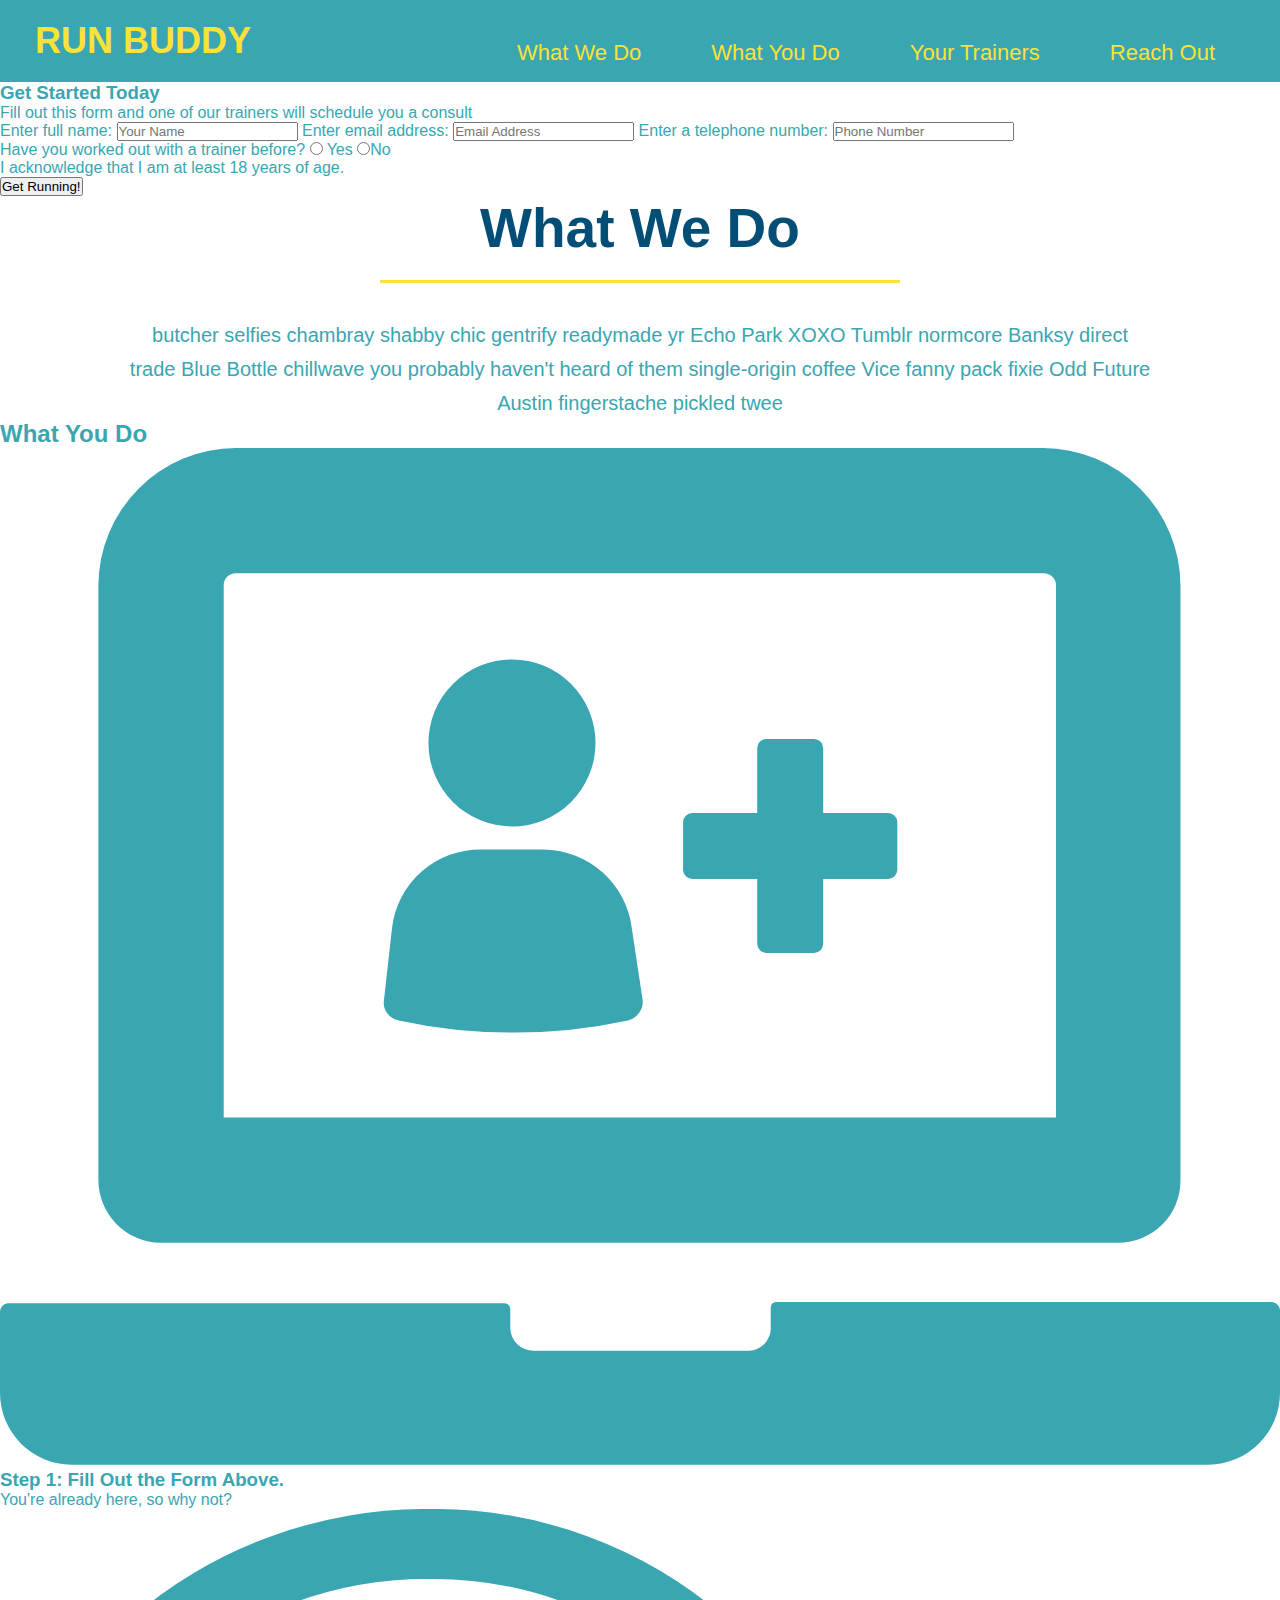
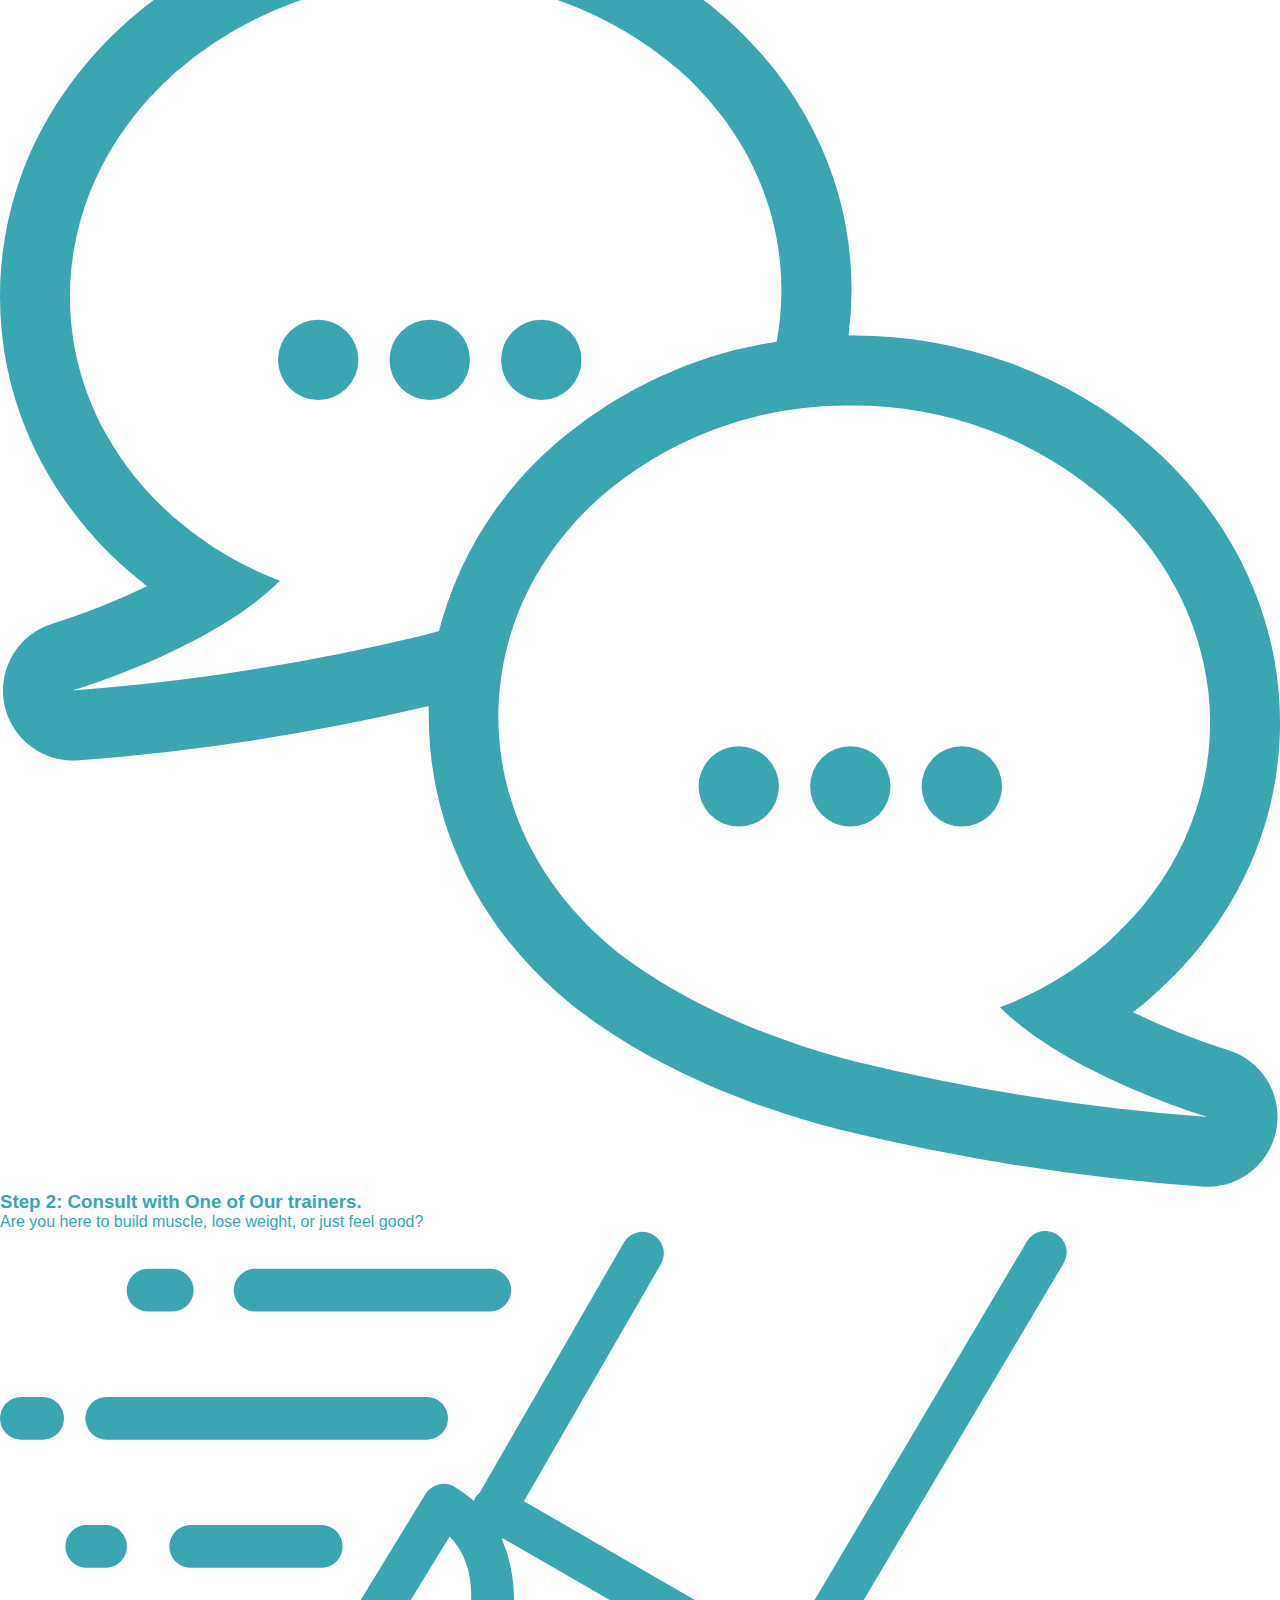
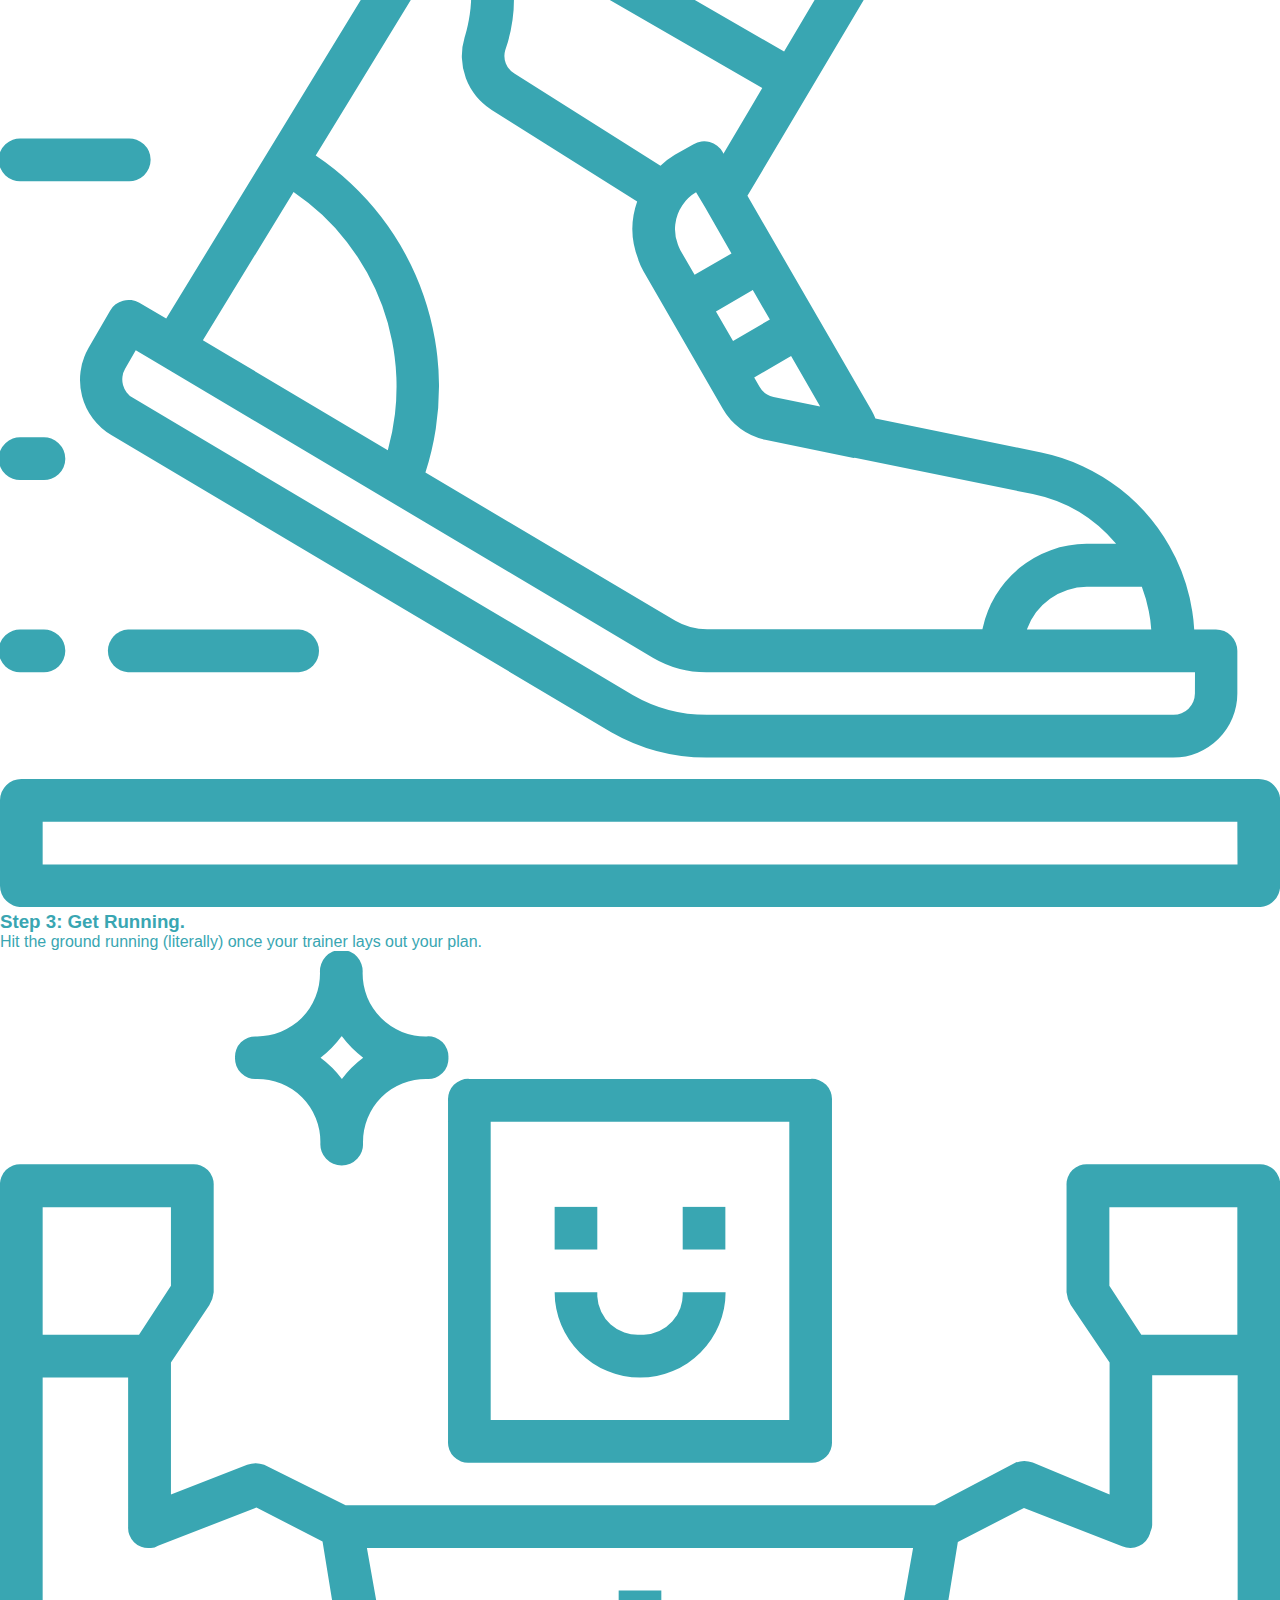
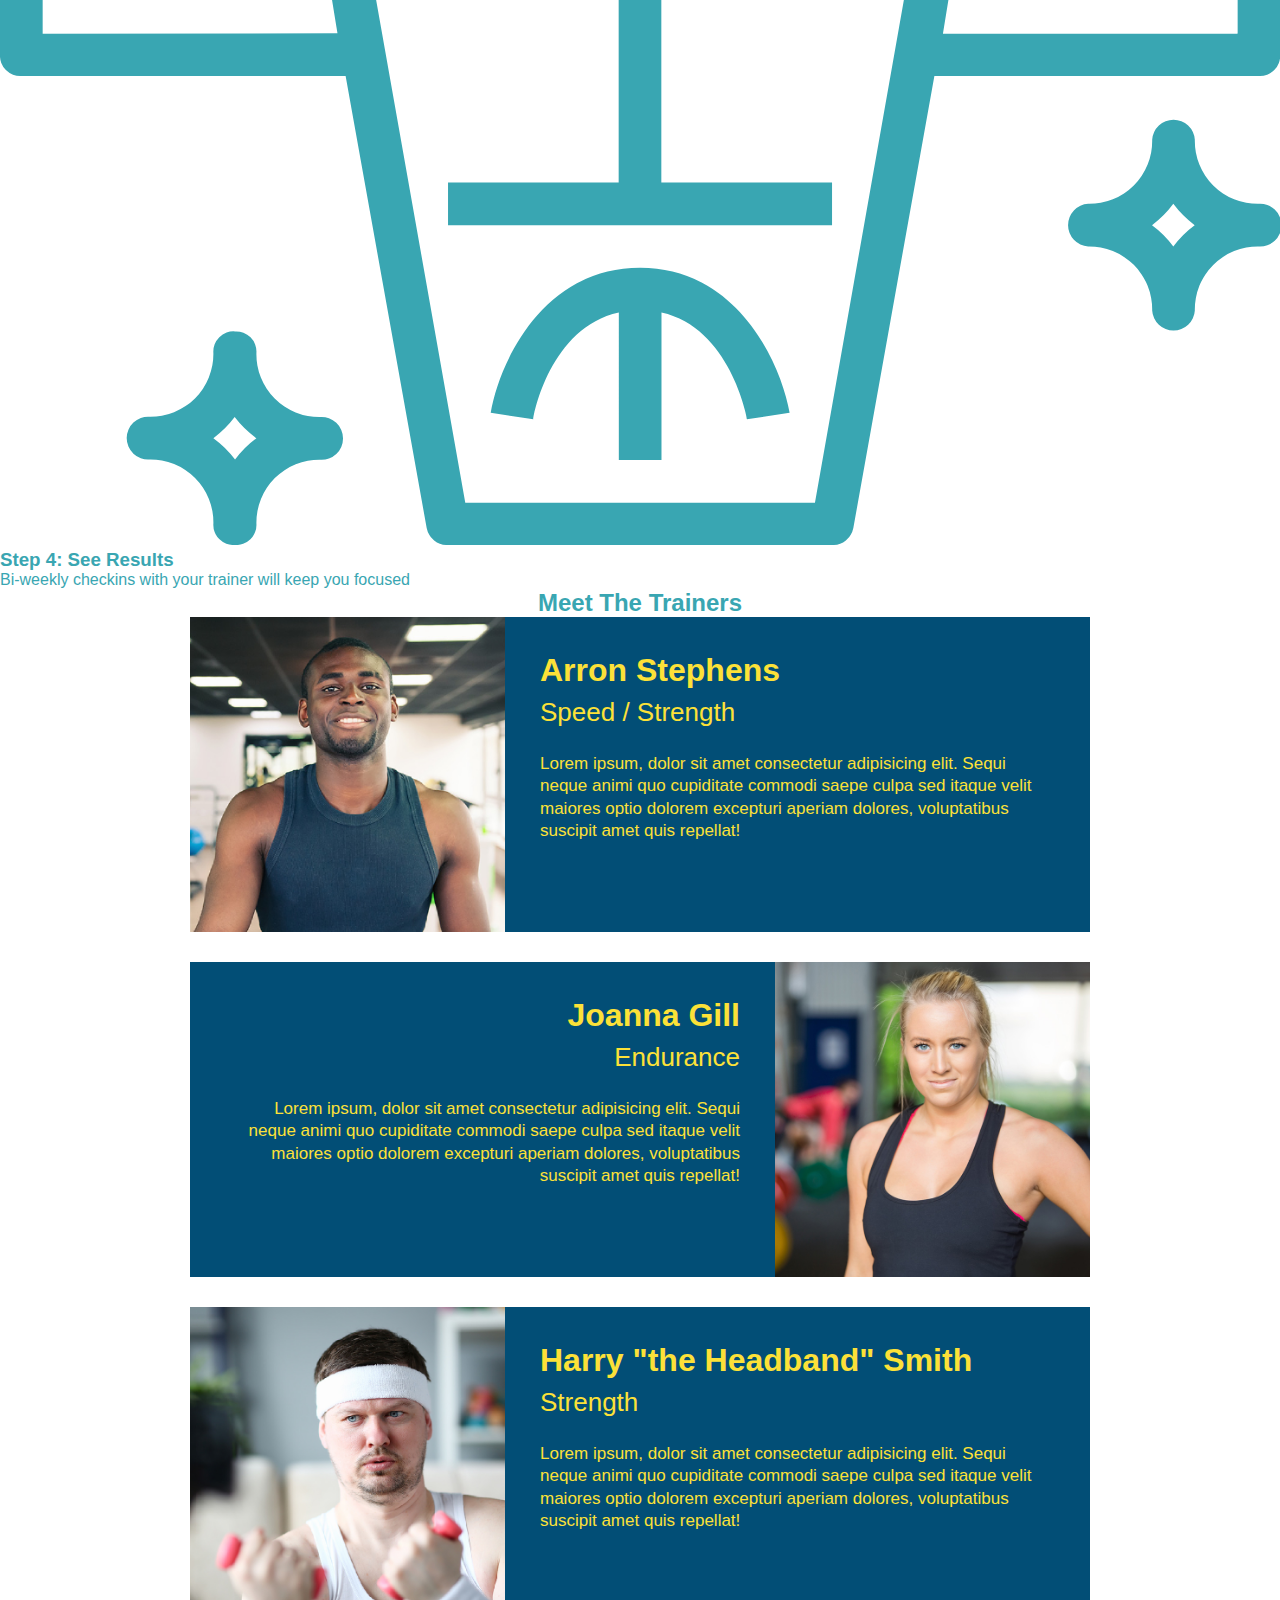
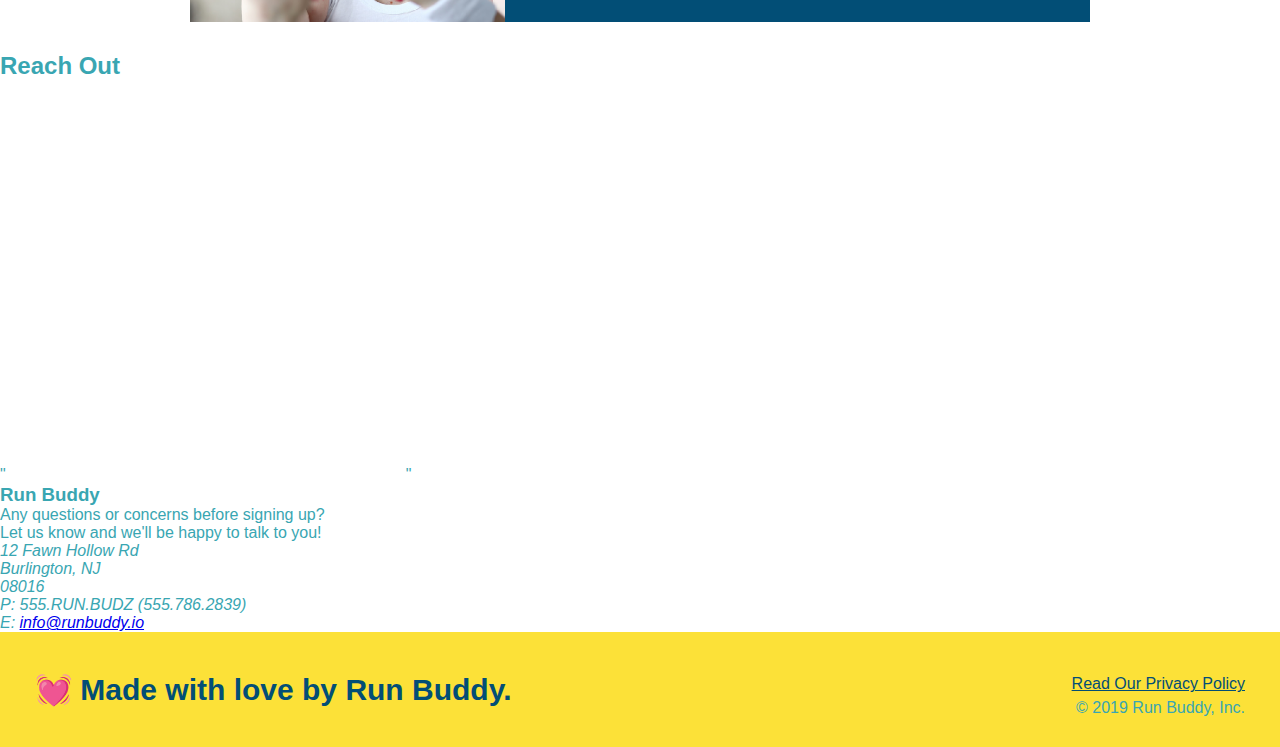
==== index.html @ 776843dc "add iframe" ====
<!DOCTYPE html>
<html lang="en">
 <head>
     <meta charset= "UTF-8"/>
     <title> Run Buddy</title>
     <link rel="stylesheet" href="./assets/css/style.css" />
 </head>
<body>
    <header>
        <h1>
            <a href="/">RUN BUDDY</a>
        </h1>
        <nav>
            <ul>
                <li>
                    <a href= "#what-we-do">What We Do</a>
                </li>
                <li>
                    <a href= "what-you-do">What You Do</a>
                </li>
                <li>
                    <a href= "#your-trainers">Your Trainers</a>
                </li>
                <li>
                    <a href="#reach-out">Reach Out</a>
                </li>
            </ul>
        </nav>
    </header>
    
    <section>   
        <div>
            <h3>Get Started Today</h3>
            <p>Fill out this form and one of our trainers will schedule you a consult</p>
       <form>
           <label for="name"> Enter full name: </label>
           <input type="text" placeholder="Your Name" name="name" id="name" />

           <label for="email"> Enter email address: </label>
           <input type="email" placeholder="Email Address" name="email" id="email" />

           <label for="phone"> Enter a telephone number: </label>
           <input type="tel" placeholder="Phone Number" name="phone" id="phone" />

           <p>
               Have you worked out with a trainer before?
               <input type="radio" name="trainer-confirm" id="trainer-yes" />
               <label for="trainer-yes">Yes</label>
               <input type="radio" name="trainer-confirm" id="trainer-no"
               <label for="trainer-no">No</label>
           </p>
           <p>
               <label for="checkbox">
                   I acknowledge that I am at least 18 years of age.
               </label>
           </p>
           <button type="submit">
               Get Running!
           </button>
       </form>
        </div> 
    </section>

    <section id="what-we-do" class="intro">
        <h2>What We Do</h2>
        <p>
            butcher selfies chambray shabby chic gentrify readymade yr Echo Park XOXO Tumblr normcore Banksy direct trade Blue Bottle chillwave you probably haven't heard of them single-origin coffee Vice fanny pack fixie Odd Future Austin fingerstache pickled twee
        </p>
    </section>

    <section id="what-you-do">
        <h2>What You Do</h2>

        <div>
            <img src="./assets/images/step-1.svg" alt="" />
            <h3>Step 1: Fill Out the Form Above.</h3>
            <p>You're already here, so why not? </p>
        </div>

        <div>
            <img src="./assets/images/step-2.svg" alt="" />
            <h3>Step 2: Consult with One of Our trainers.</h3>
            <p>Are you here to build muscle, lose weight, or just feel good? </p>
        </div>

        <div>
            <img src="./assets/images/step-3.svg" alt="" />
            <h3>Step 3: Get Running.</h3>
            <p>Hit the ground running (literally) once your trainer lays out your plan. </p>
        </div>

        <div>
            <img src="./assets/images/step-4.svg" alt="" />
            <h3>Step 4: See Results</h3>
            <p>Bi-weekly checkins with your trainer will keep you focused </p>
        </div>
    </section>

    <section id="your-trainers" class="trainers">
        <h2 class="section-title primary border">
            Meet The Trainers</h2>
            <article class="trainer">
                <img src="./assets/images/trainer-1.jpg" alt="Arron Stephens in his workout clothes ready to pump iron"/>
                <div class="trainer-bio text-left">
                    <h3>Arron Stephens</h3>
                    <h4>Speed / Strength</h4>
                    <p>
                        Lorem ipsum, dolor sit amet consectetur adipisicing elit. Sequi neque animi quo cupiditate commodi saepe culpa sed
      itaque velit maiores optio dolorem excepturi aperiam dolores, voluptatibus suscipit amet quis repellat!
                    </p>
                </div>
            </article>

            <article class="trainer">
                <div class="trainer-bio text-right">
                  <h3>Joanna Gill</h3>
                  <h4>Endurance</h4>
                  <p>
                    Lorem ipsum, dolor sit amet consectetur adipisicing elit. Sequi neque animi quo cupiditate commodi saepe culpa sed
                    itaque velit maiores optio dolorem excepturi aperiam dolores, voluptatibus suscipit amet quis repellat!
                  </p>
                </div>
                <img src="./assets/images/trainer-2.jpg" alt="Joanna Gill cooling off after a workout" />
              </article>

              <article class="trainer">
                <img src="./assets/images/trainer-3.jpg" alt="Harry Smith wearing a headband and lifting comically small pink weights" />
                <div class="trainer-bio text-left">
                  <h3>Harry "the Headband" Smith</h3>
                  <h4>Strength</h4>
                  <p>
                    Lorem ipsum, dolor sit amet consectetur adipisicing elit. Sequi neque animi quo cupiditate commodi saepe culpa sed
                    itaque velit maiores optio dolorem excepturi aperiam dolores, voluptatibus suscipit amet quis repellat!
                  </p>
                </div>
              </article>
            
    </section>

    <section>
        <h2>Reach Out</h2>
        <div class="contact-info">
            "<iframe src="https://www.google.com/maps/embed?pb=!1m18!1m12!1m3!1d3053.2886482804192!2d-74.84026278421388!3d40.068973079407016!2m3!1f0!2f0!3f0!3m2!1i1024!2i768!4f13.1!3m3!1m2!1s0x89c14efa8f3cc14f%3A0xb8e77dfb581e282c!2s12%20Fawn%20Hollow%20Rd%2C%20Burlington%2C%20NJ%2008016!5e0!3m2!1sen!2sus!4v1619029780678!5m2!1sen!2sus" 
            width="400" 
            height="400" 
            style="border:0;" 
            allowfullscreen="" 
            loading="lazy">
        </iframe>"
        </div>
        <div>
            <h3>Run Buddy</h3>
            <p>
              Any questions or concerns before signing up?
              <br />
              Let us know and we'll be happy to talk to you!
            </p>
            <address>
                12 Fawn Hollow Rd <br/>
                Burlington, NJ <br/>
                08016<br />
                P: 555.RUN.BUDZ (555.786.2839)<br/>
                E: <a href="mailto:info@runbuddy.io">info@runbuddy.io</a>
              </address>
          </div>
    </section>

    <footer>
        <h2>&#x1F493 Made with love by Run Buddy.</h2>
        <div>
            <a href="#">Read Our Privacy Policy</a><br/>
            &copy; 2019 Run Buddy, Inc.
        </div>
    </footer>
</body>
</html>
---- assets/css/style.css ----
body {
    font-family: helvetica, Arial, sans-serif;
    color: #39a6b2
}

header {
    padding: 20px 35px;
    background-color: #39a6b2;
    font-weight: bold;
    font-size: 36px;
    color: #fce138;
    margin: 0;
}

header a {
    text-decoration: none;
    color: #fce138;
}

header nav {
    float: right;
    margin: 7px 0;
}

header nav ul li { 
    display: inline;
}

header nav ul li a {
    margin: 0 30px;
    font-weight: lighter;
    font-size: 22px;
}

header h1 {
    font-weight: bold;
    font-size: 36px;
    color: #fce138;
    margin: 0;
    display: inline;
}

* {
    margin: 0;
    padding: 0;
    box-sizing: border-box;
}

footer {
    background: #fce138;
    width: 100%;
    padding: 40px 35px;
}

footer h2 {
    display: inline;
    color: #024e76;
    font-size: 30px;
    margin: 0;
}

footer div {
    float: right;
    line-height: 1.5;
    text-align: right;
}

footer a {
color: #024e76;
}

.intro {
    text-align: center;
}

.intro h2 {
    font-size: 55px;
    color: #024e76;
    margin-bottom: 35px;
    padding: 0 100px 20px 100px;
    border-bottom: 3px solid;
    border-color: #fce138;
    display: inline-block;
}

.intro p {
    line-height: 1.7;
    color: #39a6b2;
    width: 80%;
    font-size:20px;
    margin: 0 auto;
}

.trainers{
    text-align: center;
}

.trainer{
    width: 900px;
    margin: 0 auto 30px auto;
    background: #024e76;
    color: #fce138;
    overflow:auto;
}

.trainer img{
    width: 35%;
    float: left;
}

.trainer-bio{
    padding: 35px;
    float: left;
    width: 65%;
}

.text-left{
    text-align: left;
}

.text-right{
    text-align: right;
}

.trainer-bio h3 {
    font-size: 32px;
    margin-bottom: 8px;
  }
  
  .trainer-bio h4 {
    font-weight: lighter;
    font-size: 26px;
    margin-bottom: 25px;
  }
  
  .trainer-bio p {
    font-size: 17px;
    line-height: 1.3;
  }
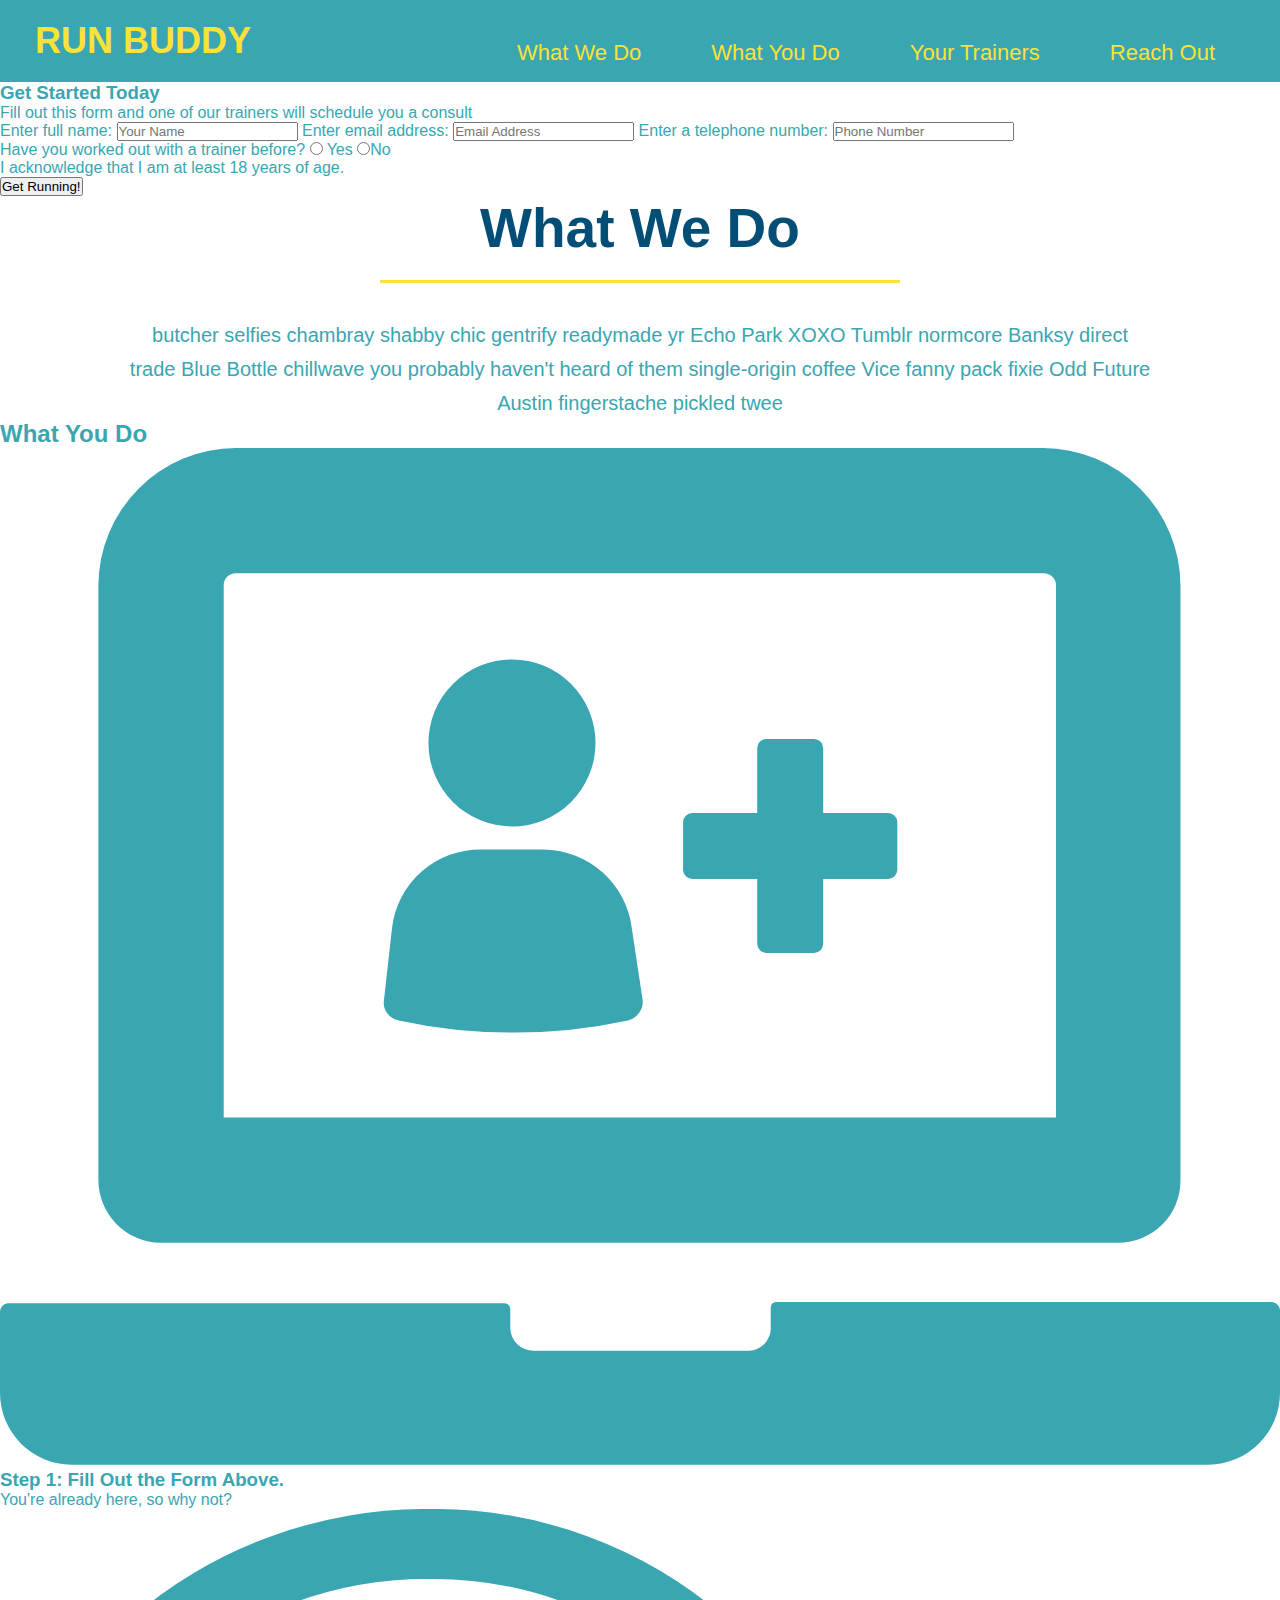
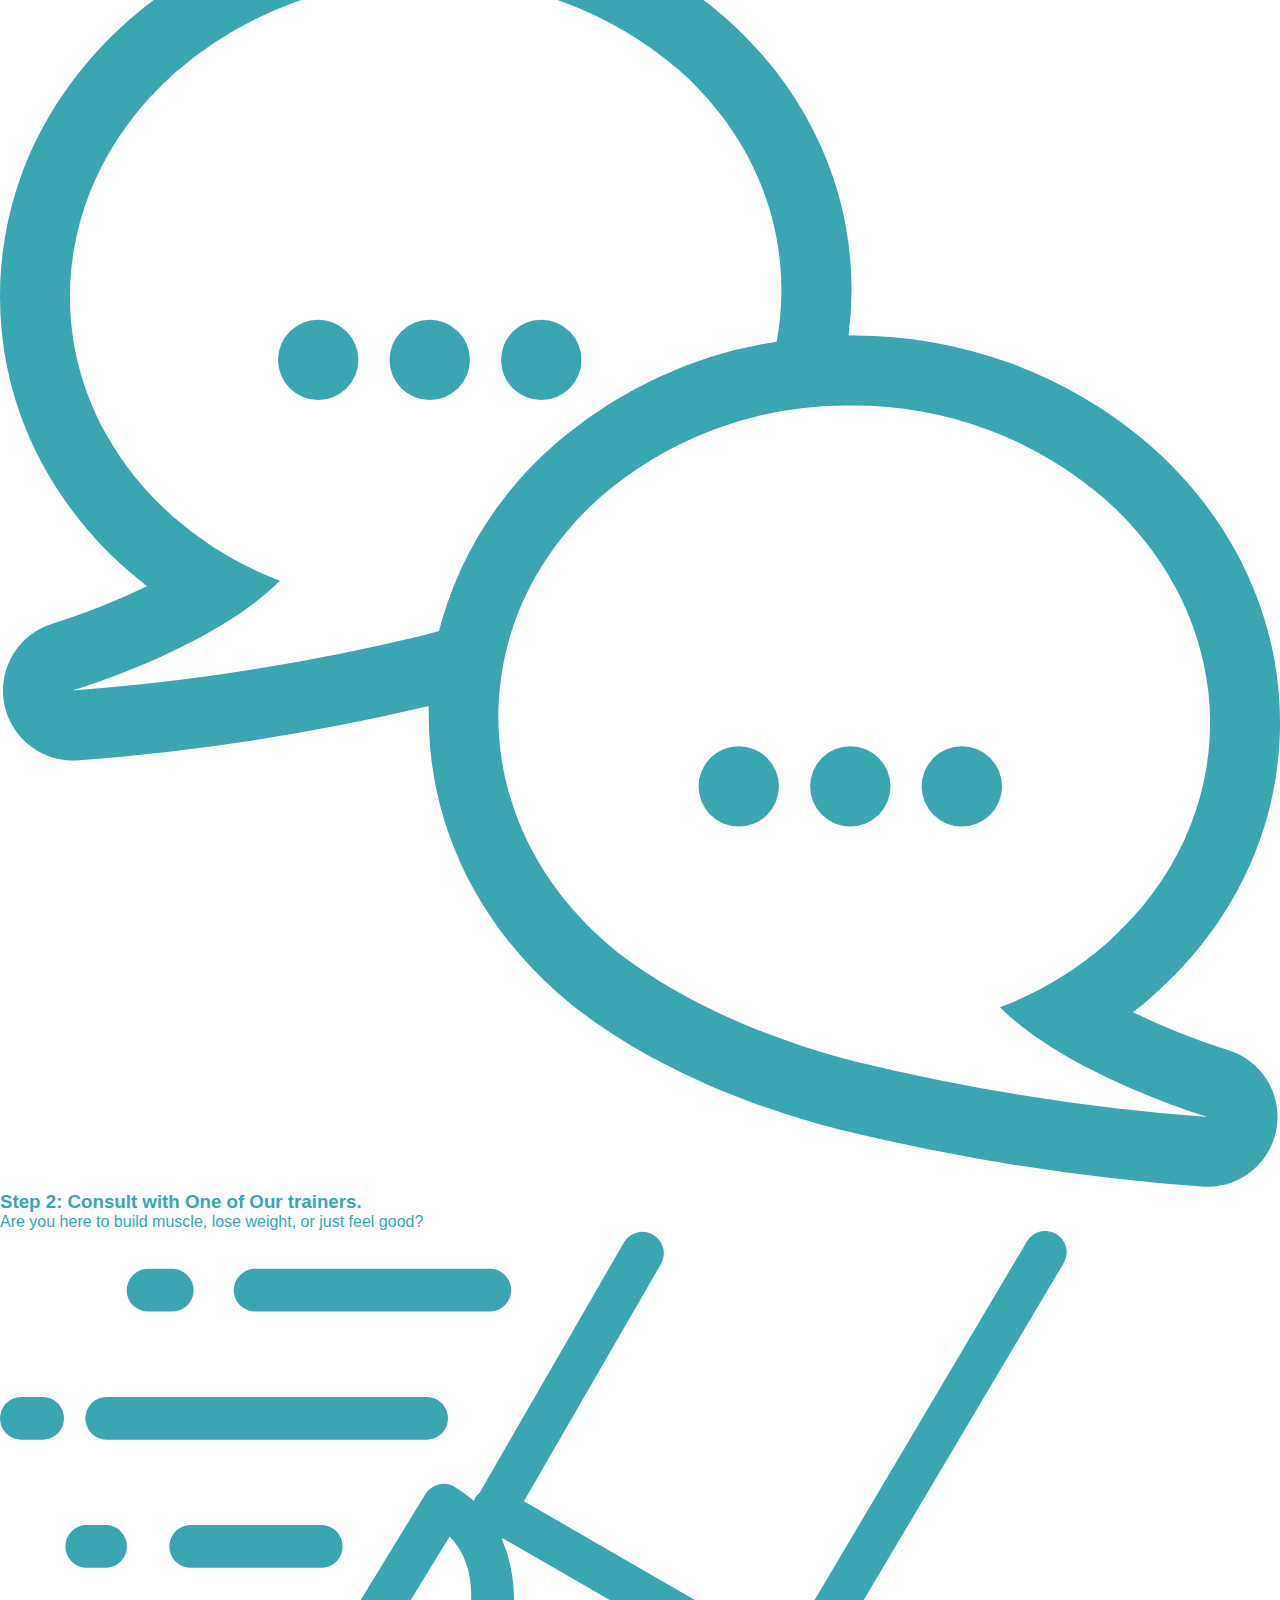
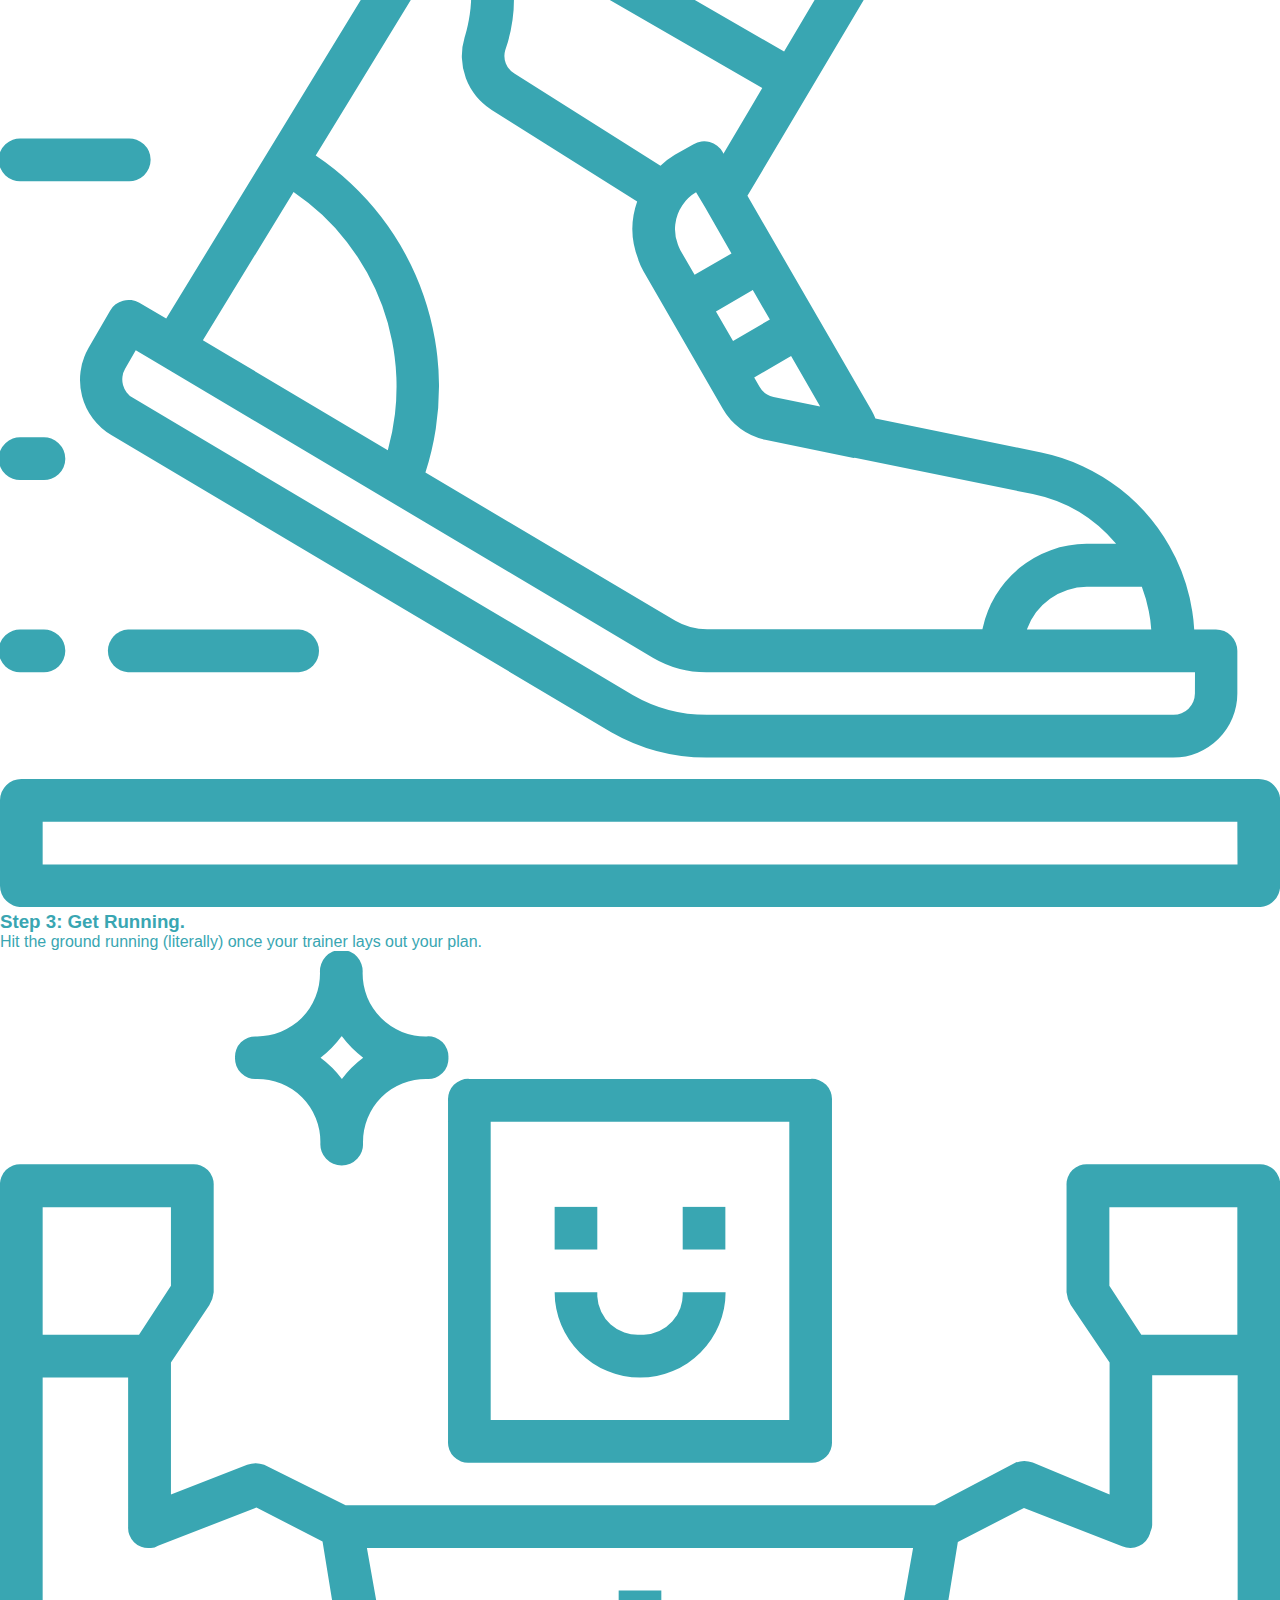
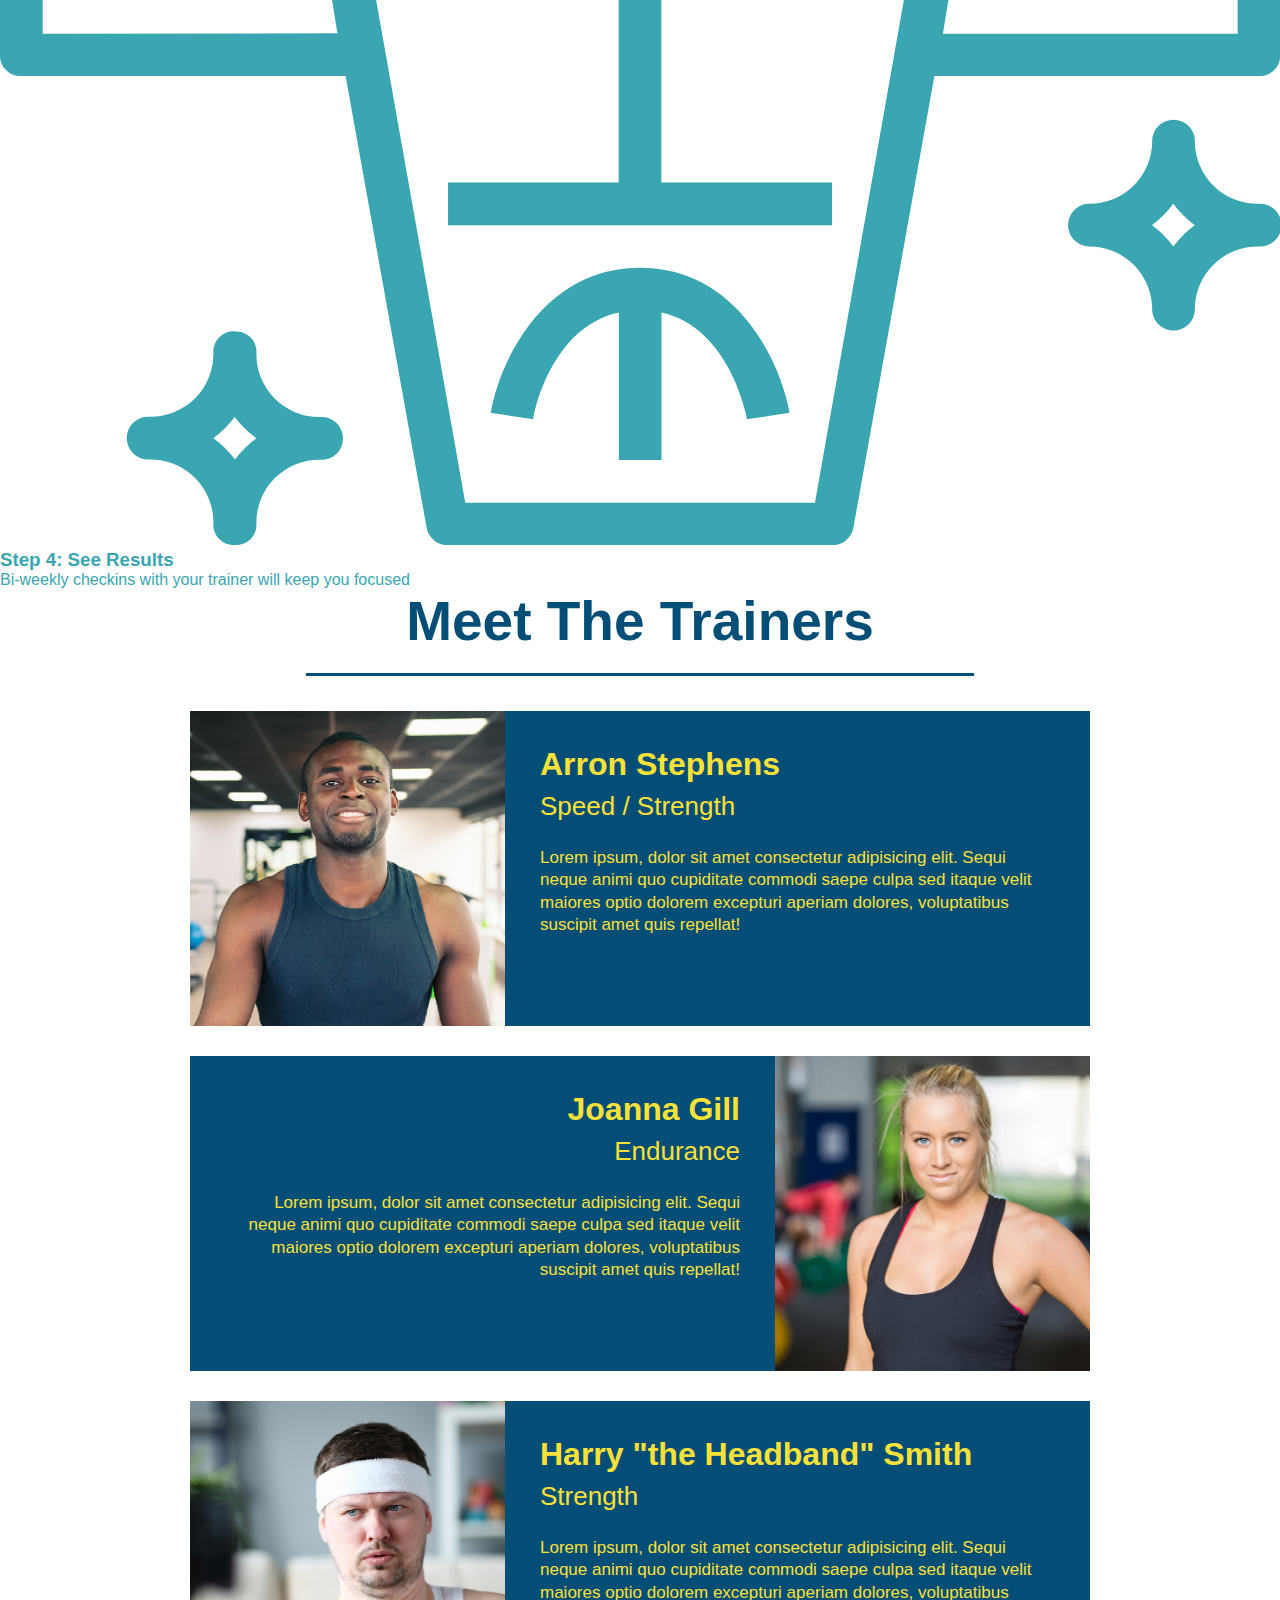
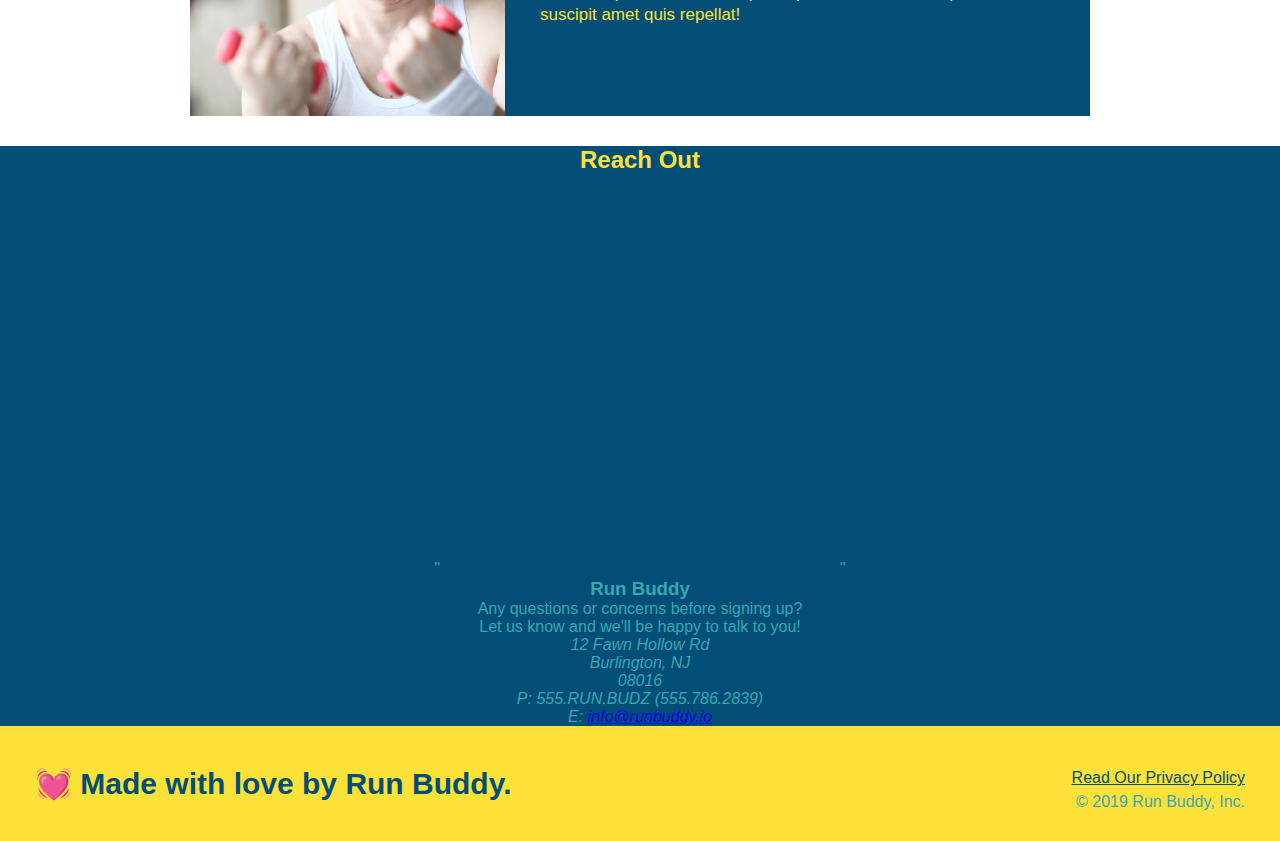
==== commit 538a49e1: "style contact info" ====
--- a/index.html
+++ b/index.html
@@ -137,8 +137,8 @@
             
     </section>
 
-    <section>
-        <h2>Reach Out</h2>
+    <section id="reach out" class="contact">
+        <h2 class="secondary-title secondary-border">Reach Out</h2>
         <div class="contact-info">
             "<iframe src="https://www.google.com/maps/embed?pb=!1m18!1m12!1m3!1d3053.2886482804192!2d-74.84026278421388!3d40.068973079407016!2m3!1f0!2f0!3f0!3m2!1i1024!2i768!4f13.1!3m3!1m2!1s0x89c14efa8f3cc14f%3A0xb8e77dfb581e282c!2s12%20Fawn%20Hollow%20Rd%2C%20Burlington%2C%20NJ%2008016!5e0!3m2!1sen!2sus!4v1619029780678!5m2!1sen!2sus" 
             width="400" 
--- a/assets/css/style.css
+++ b/assets/css/style.css
@@ -136,4 +136,36 @@
   .trainer-bio p {
     font-size: 17px;
     line-height: 1.3;
+  }
+
+  .contact {
+      background: #024e76;
+      text-align: center;
+  }
+
+  .section-title {
+    font-size: 55px;
+    display: inline-block;
+    padding: 0 100px 20px 100px;
+    border-bottom: 3px solid;
+    margin-bottom: 35px;
+    color: #024e76;
+  }
+
+  .contact h2{
+      color: #fce138;
+  }
+
+  .contact-info iframe{
+      width: 400px;
+      height: 400px;
+  }
+
+  .contact-info div {
+    width: 410px;
+    display: inline-block;
+    vertical-align: top;
+    text-align: left;
+    margin: 30px 0 0 60px;
+    color: white;
   }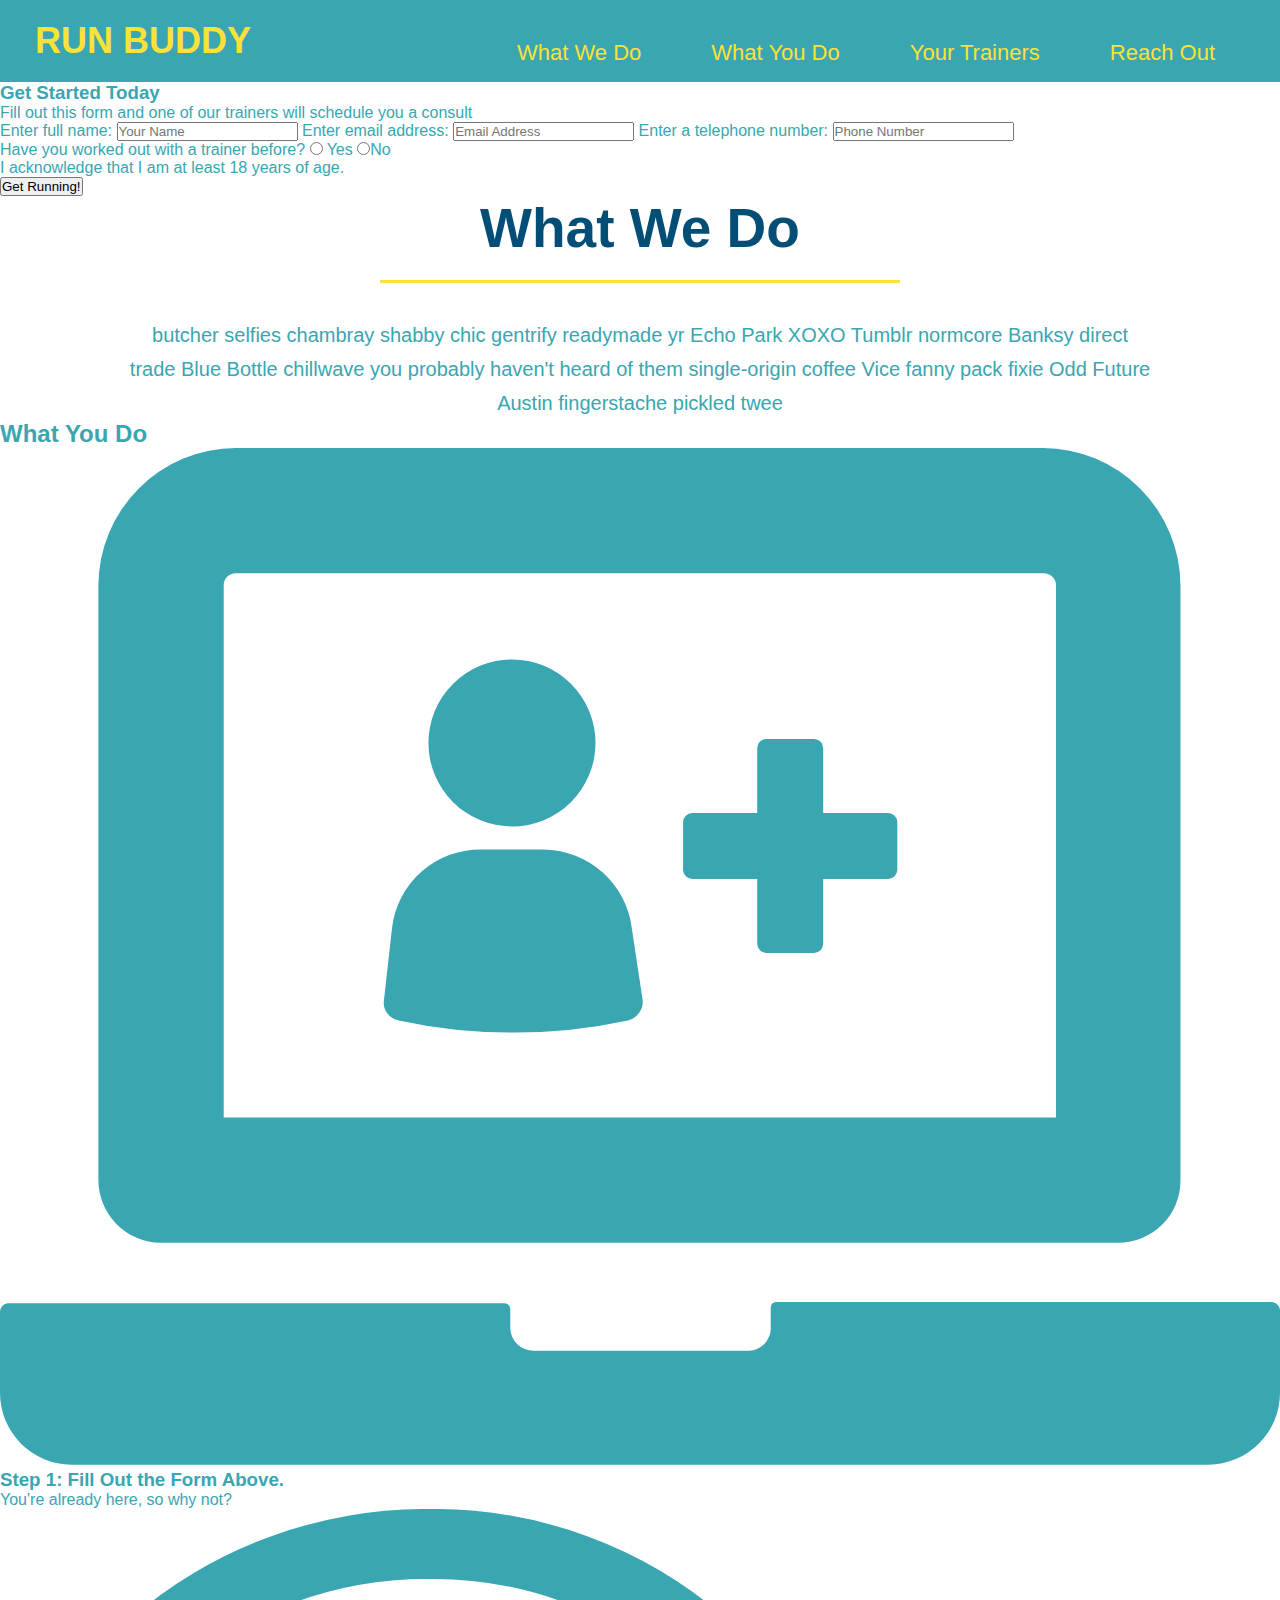
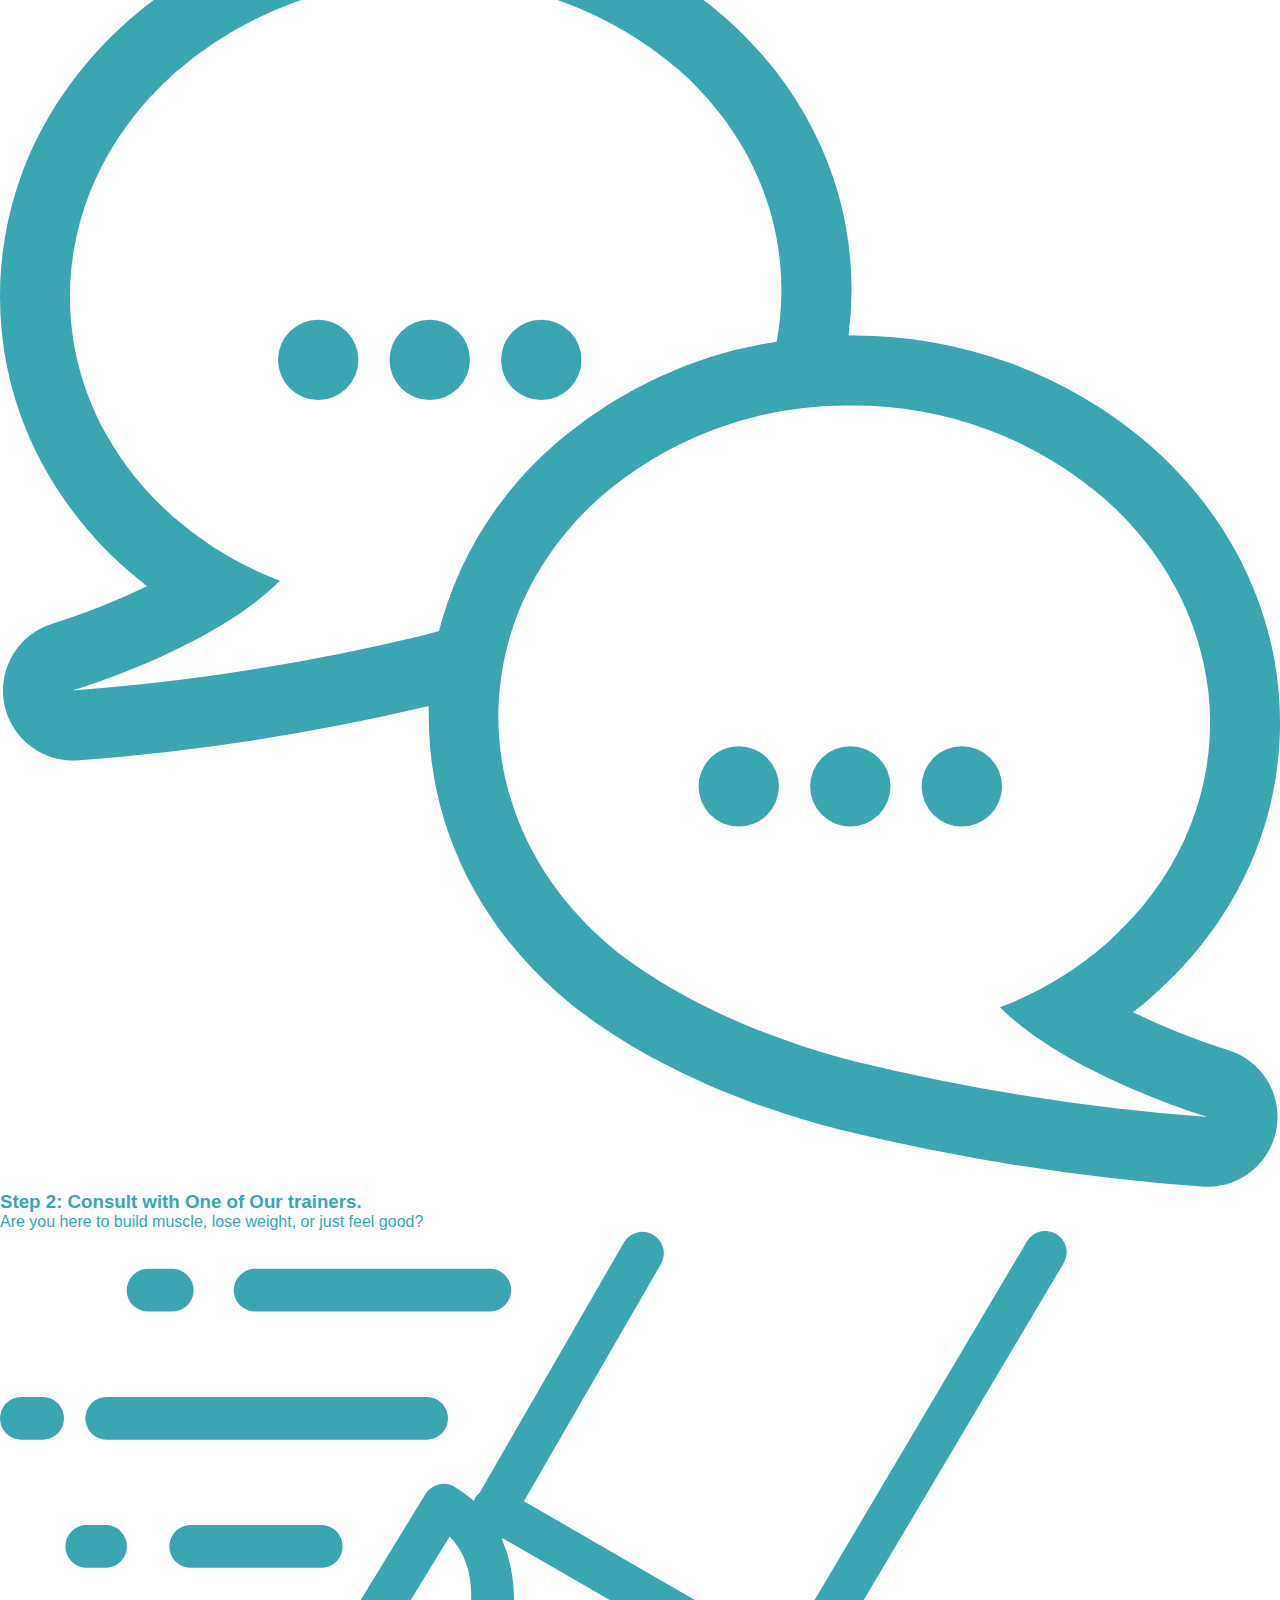
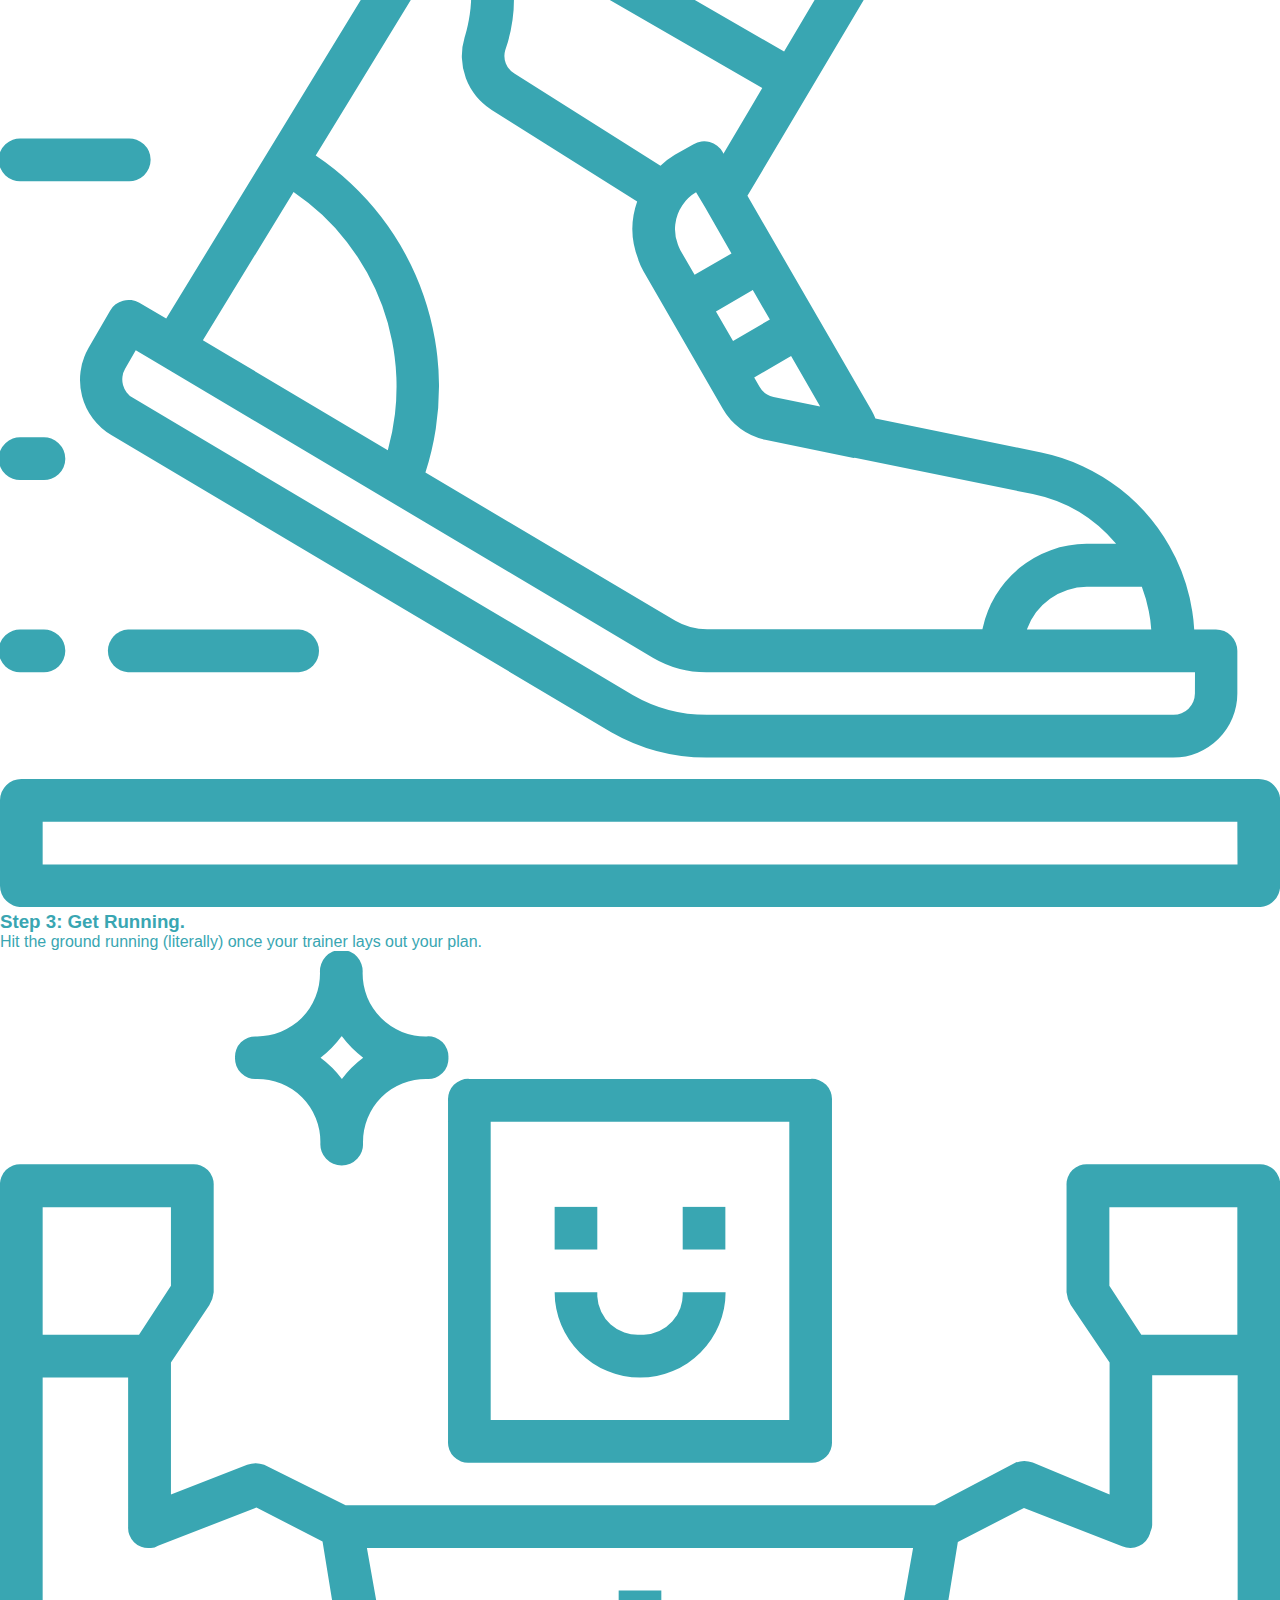
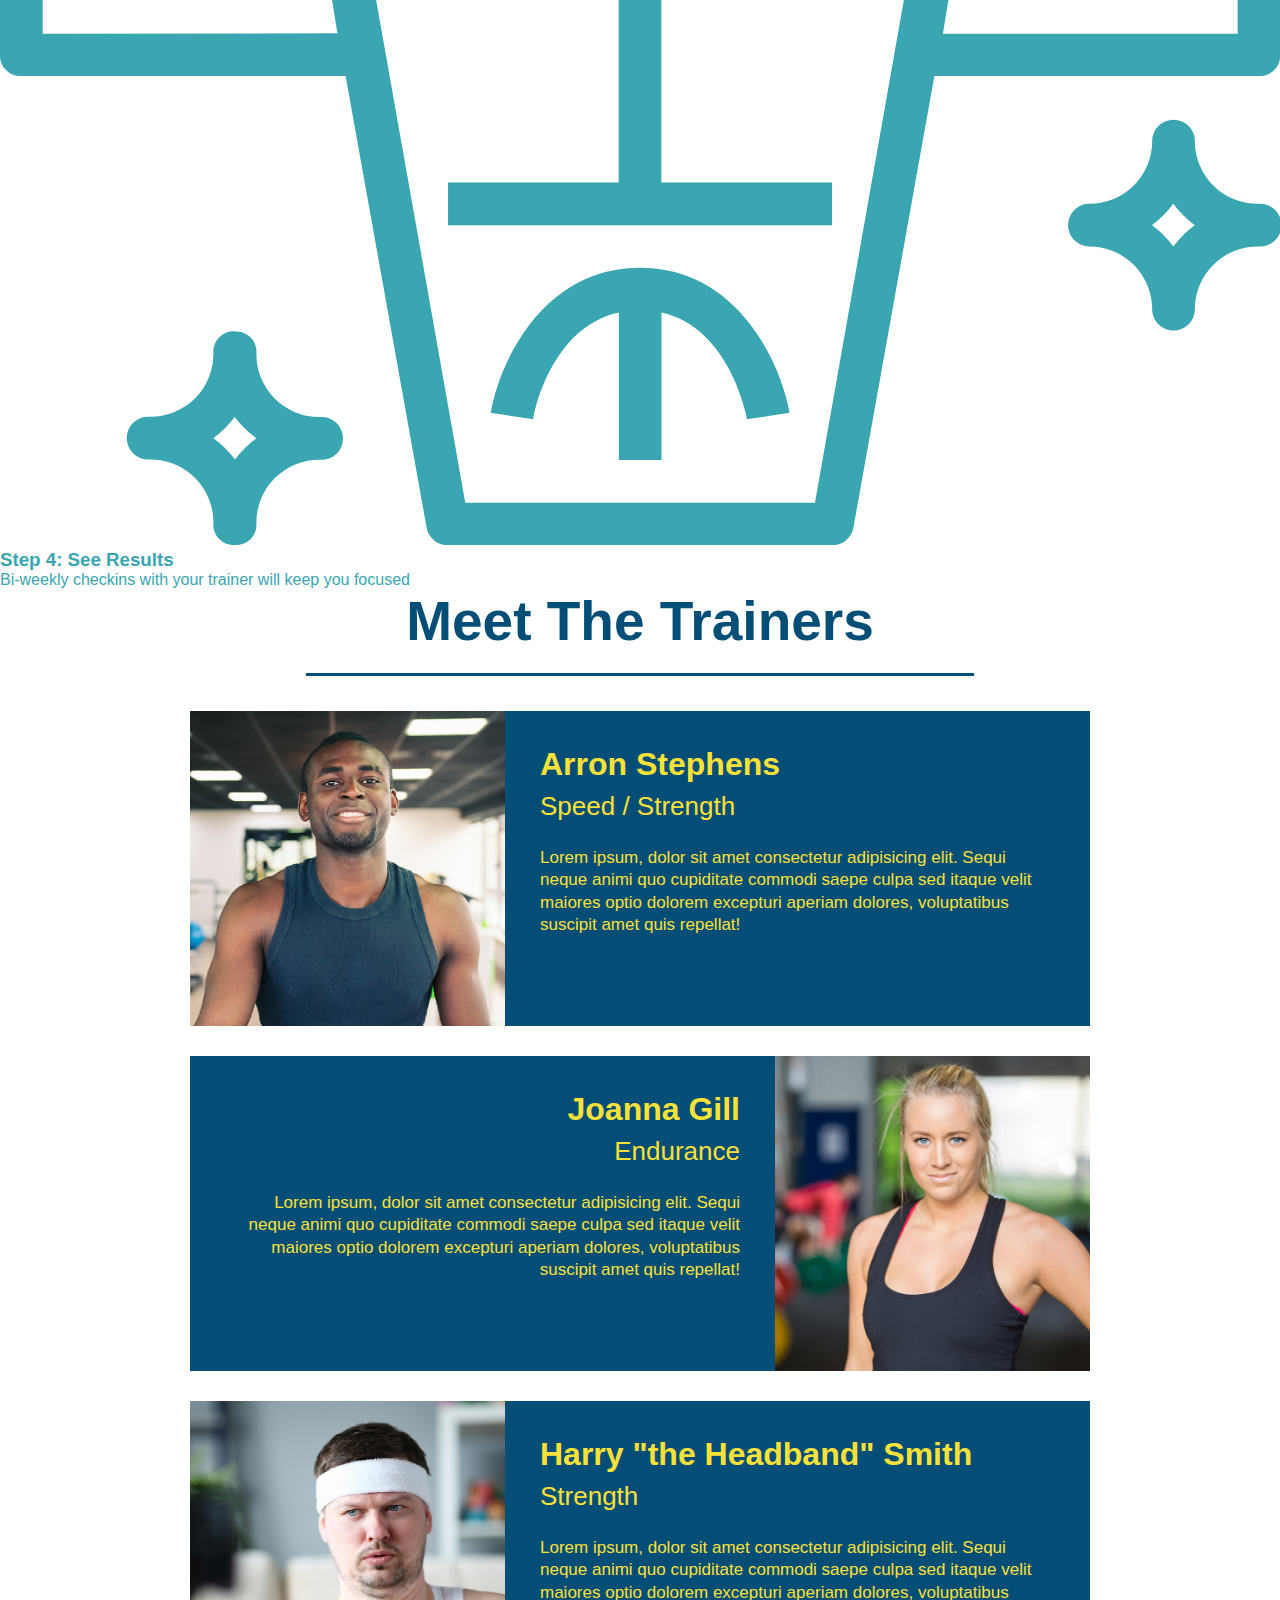
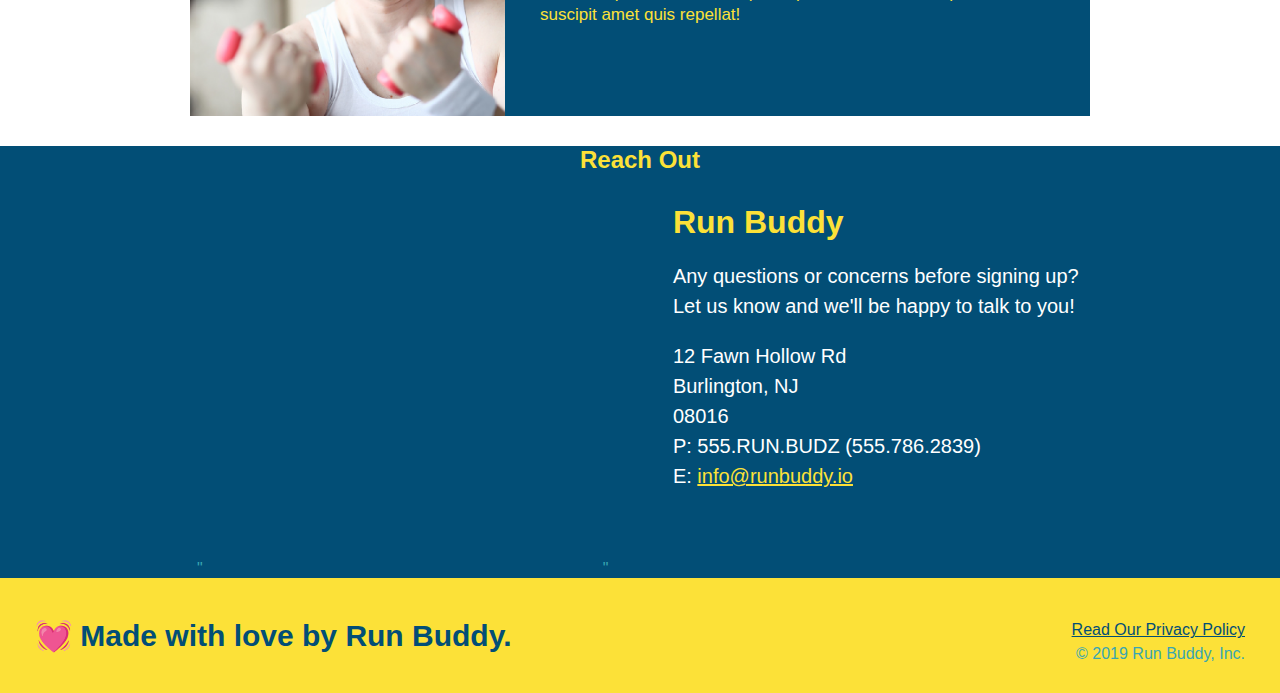
==== commit 031a12d7: "meet the trainers section" ====
--- a/index.html
+++ b/index.html
@@ -147,9 +147,7 @@
             allowfullscreen="" 
             loading="lazy">
         </iframe>"
-        </div>
-        <div>
-            <h3>Run Buddy</h3>
+        <div><h3>Run Buddy</h3>
             <p>
               Any questions or concerns before signing up?
               <br />
@@ -162,7 +160,9 @@
                 P: 555.RUN.BUDZ (555.786.2839)<br/>
                 E: <a href="mailto:info@runbuddy.io">info@runbuddy.io</a>
               </address>
-          </div>
+            </div>
+        </div>
+        
     </section>
 
     <footer>
--- a/assets/css/style.css
+++ b/assets/css/style.css
@@ -168,4 +168,20 @@
     text-align: left;
     margin: 30px 0 0 60px;
     color: white;
+  }
+
+  .contact-info h3 {
+    color: #fce138;
+    font-size: 32px;
+  }
+  
+  .contact-info p, .contact-info address {
+    margin: 20px 0;
+    line-height: 1.5;
+    font-size: 20px;
+    font-style: normal;
+  }
+  
+  .contact-info a {
+    color: #fce138;
   }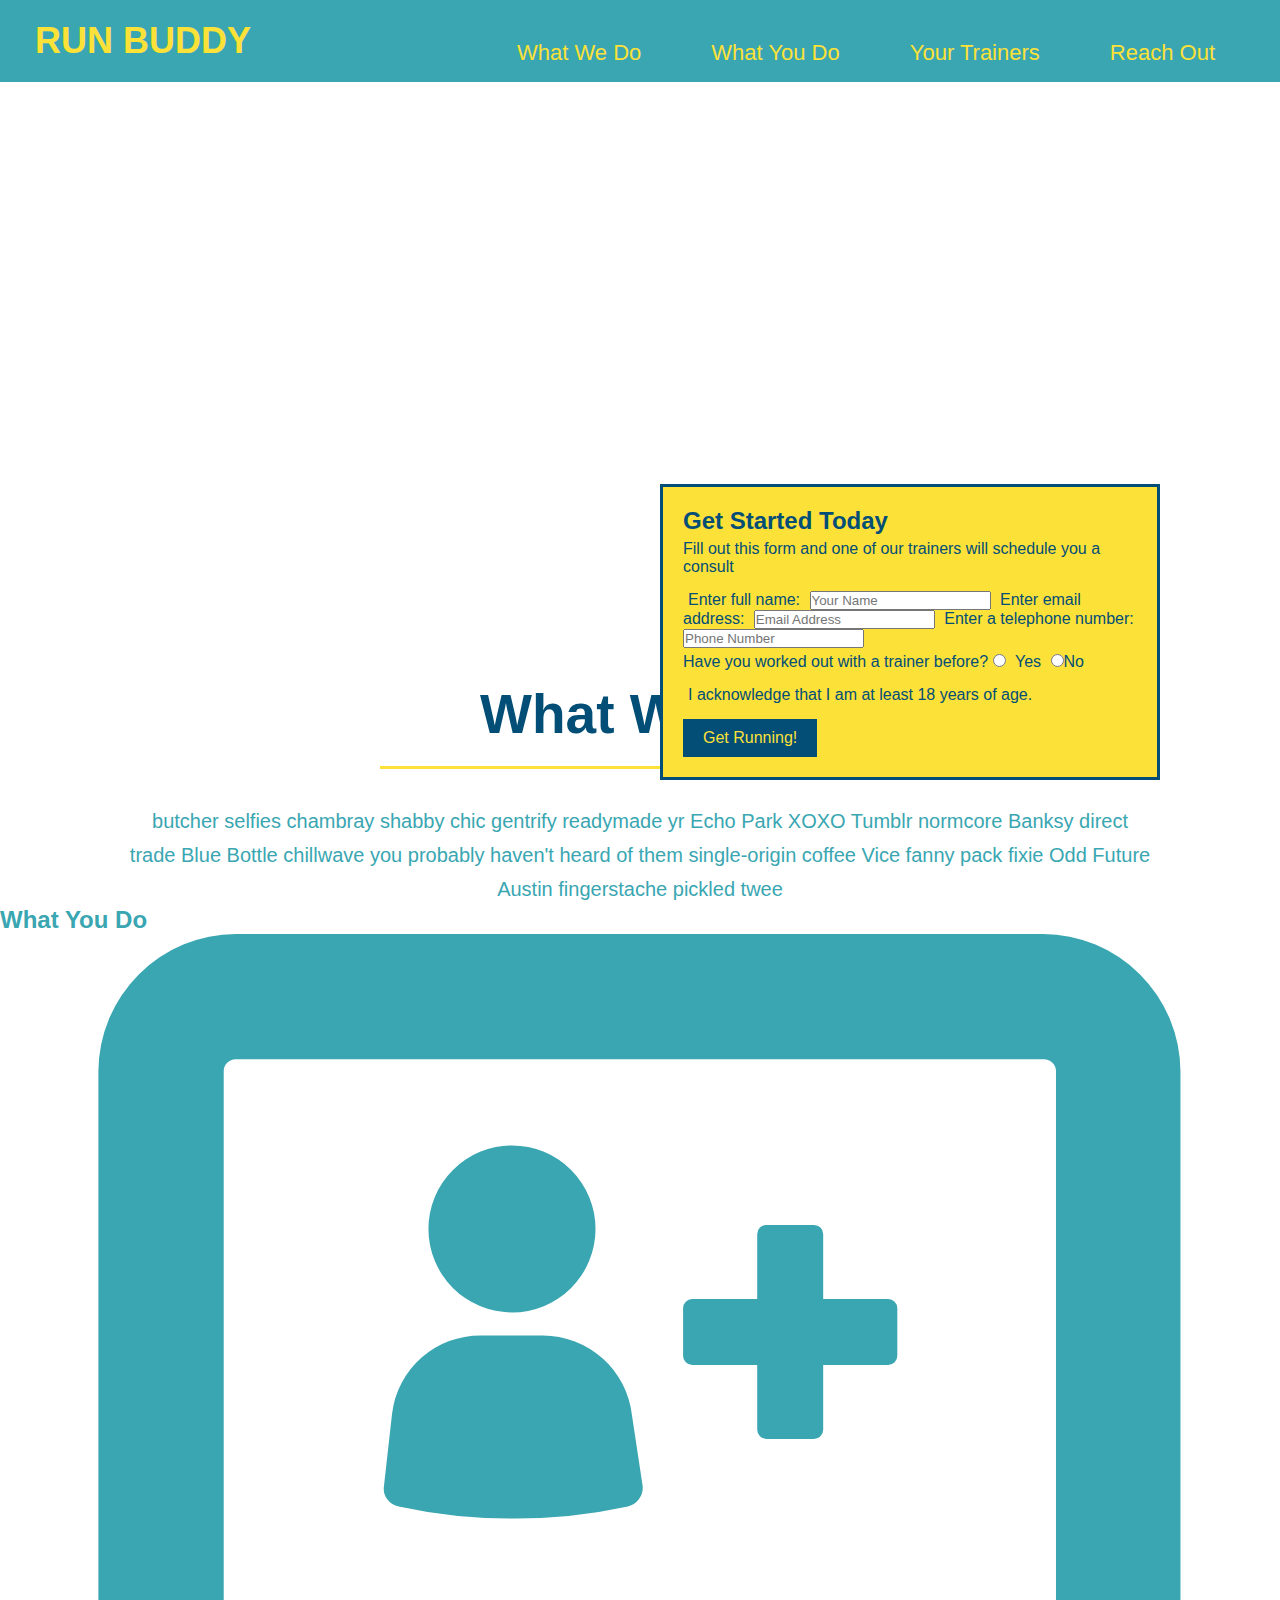
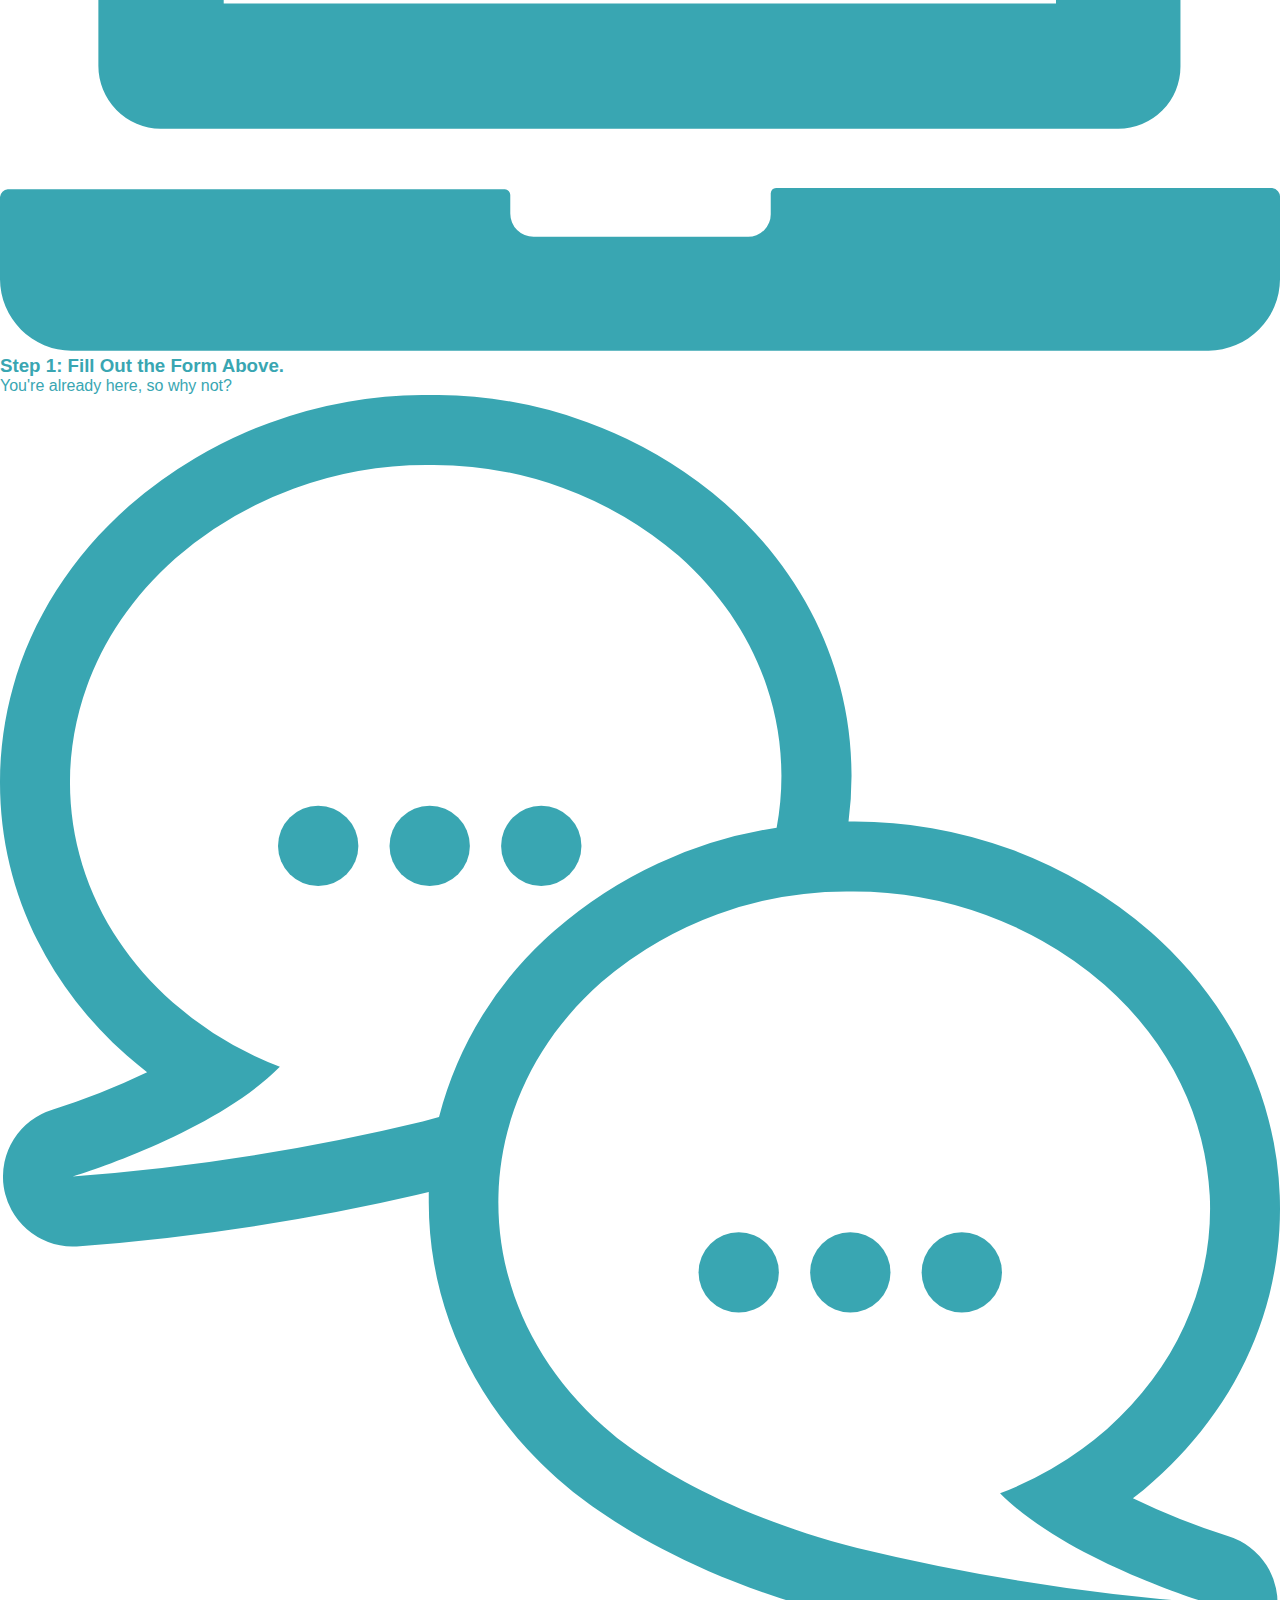
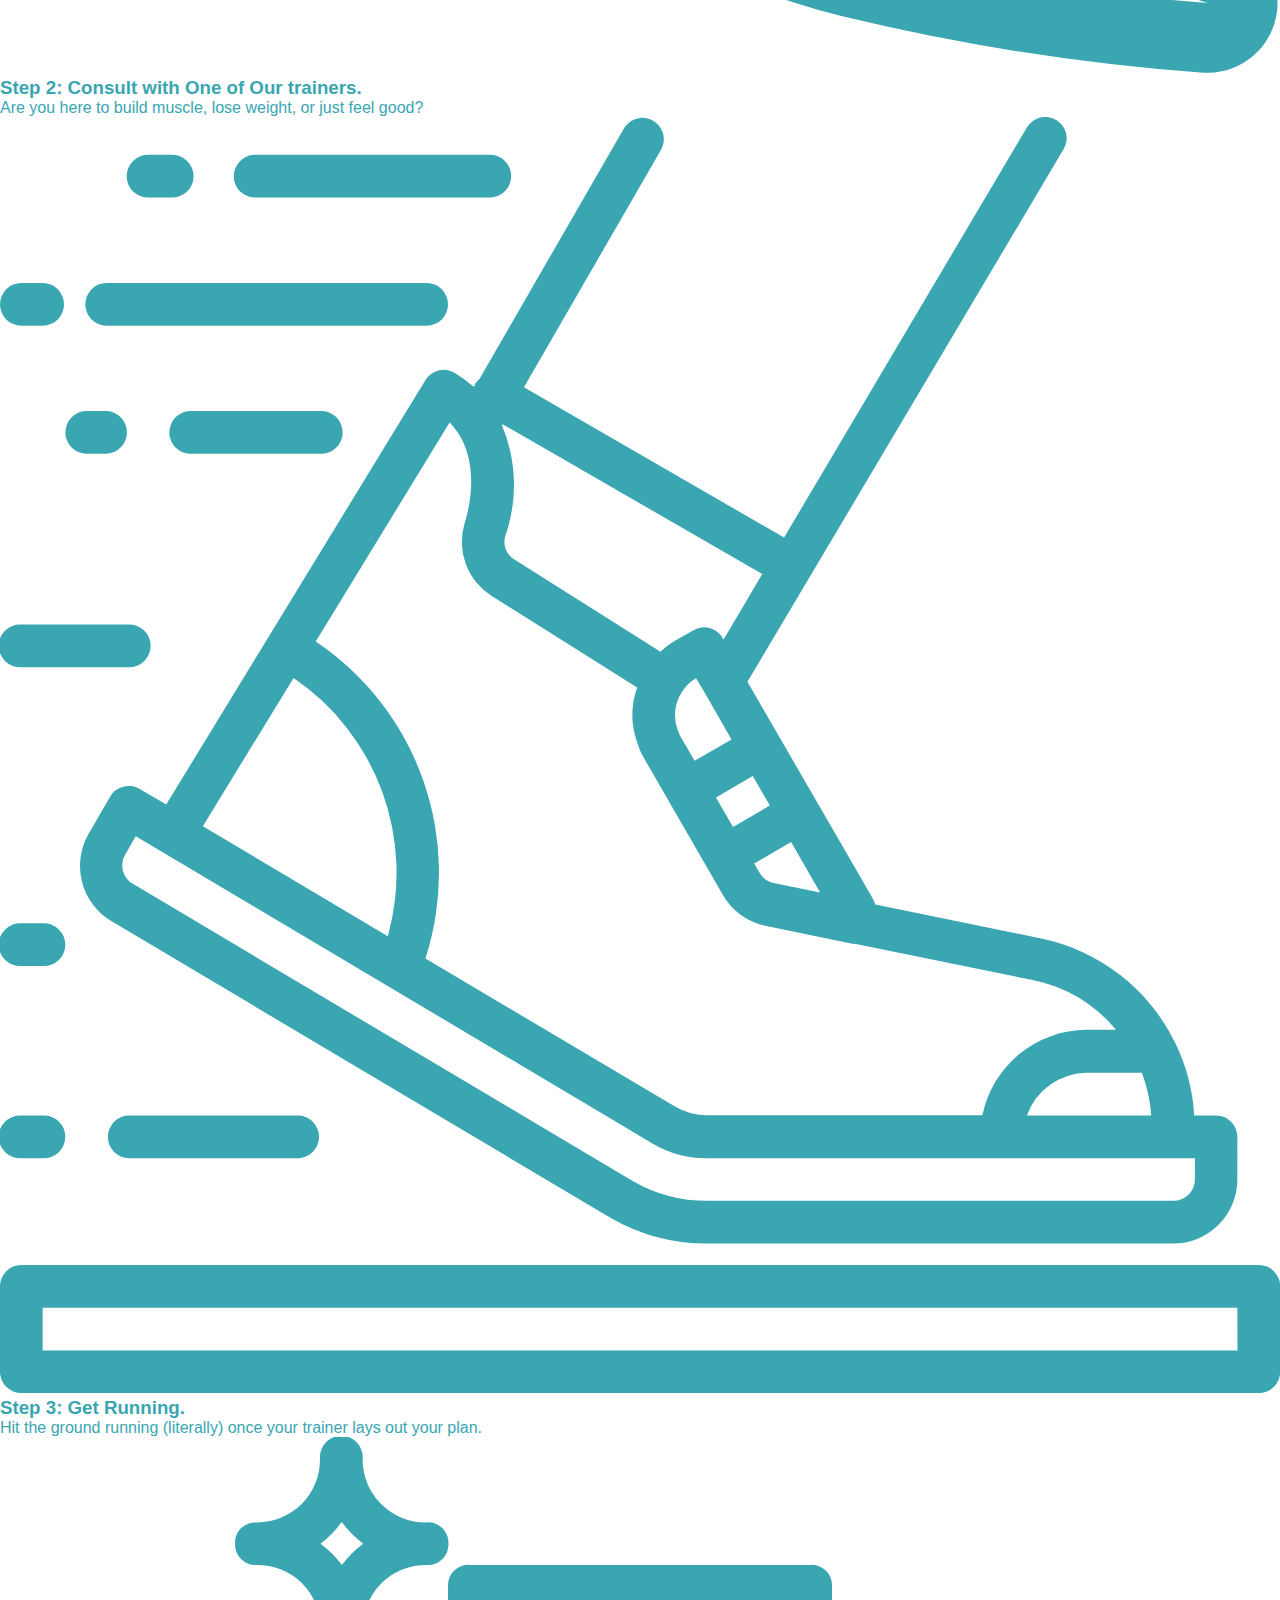
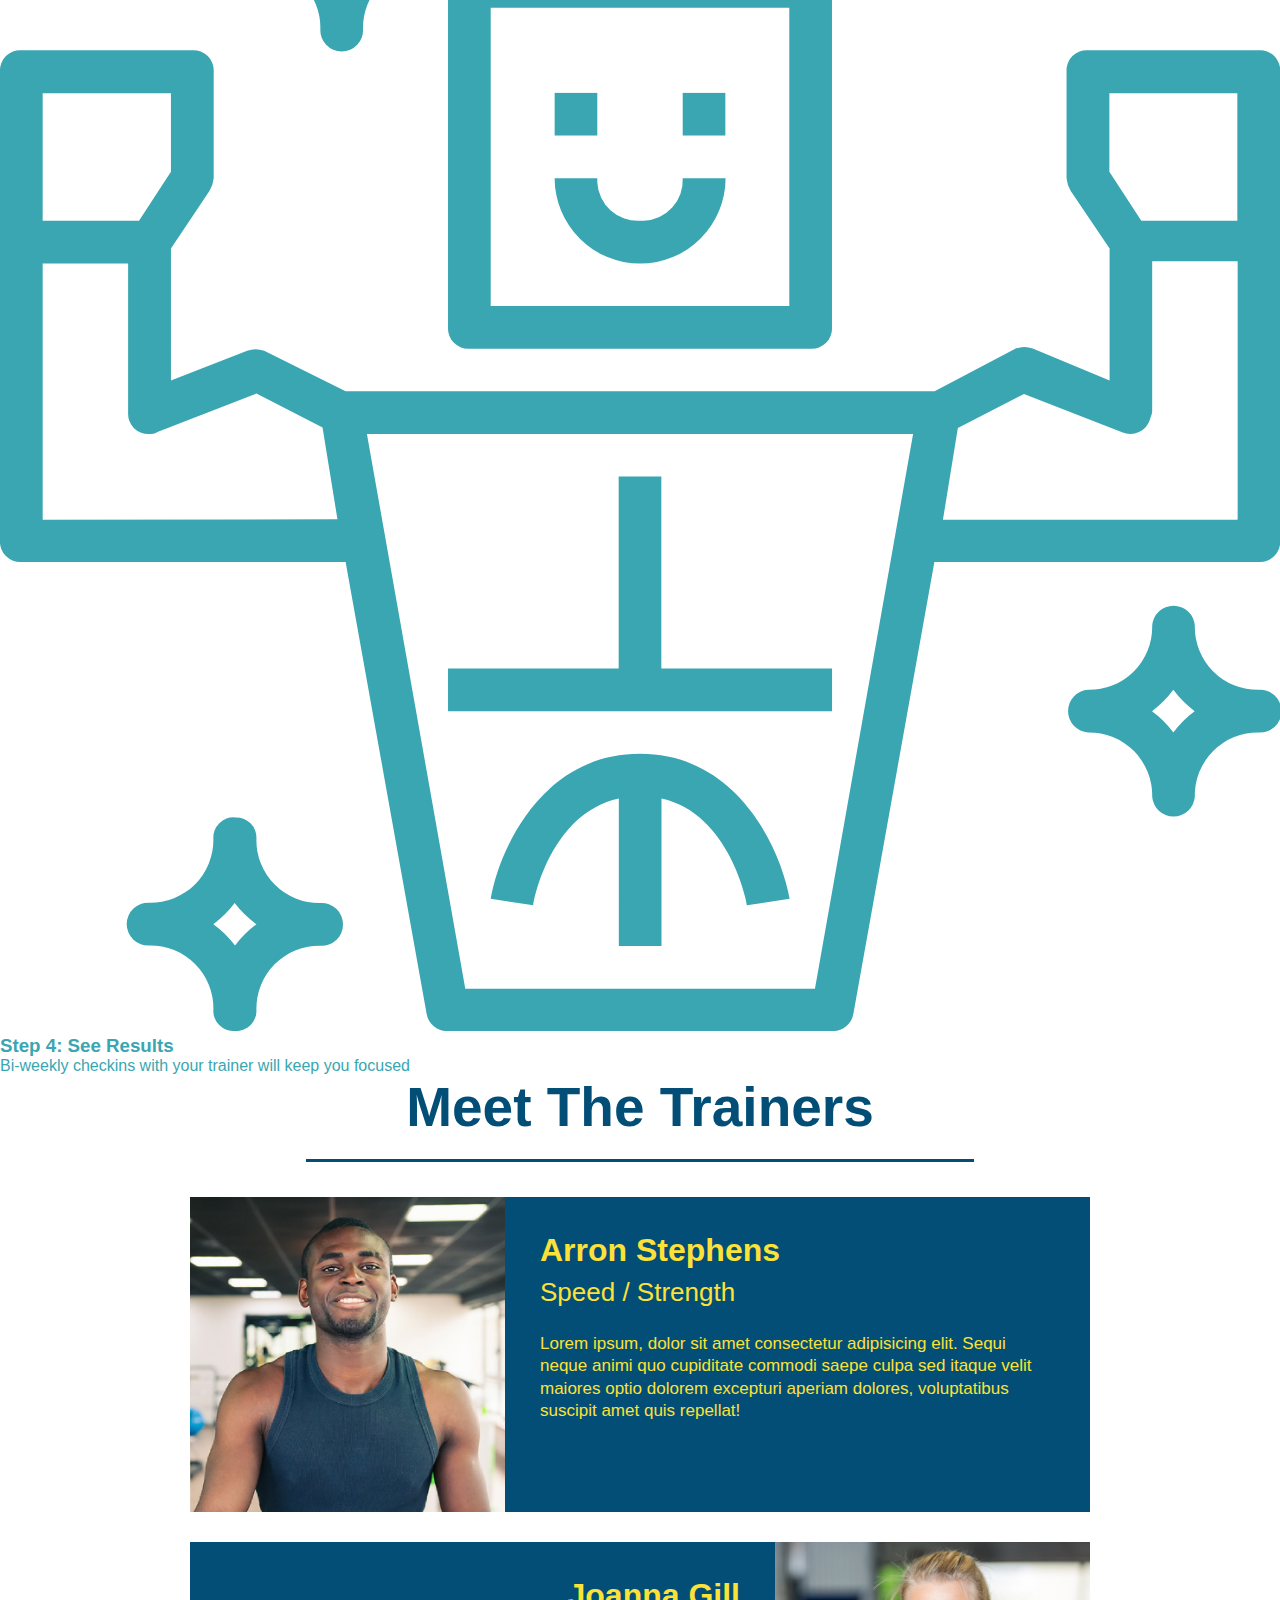
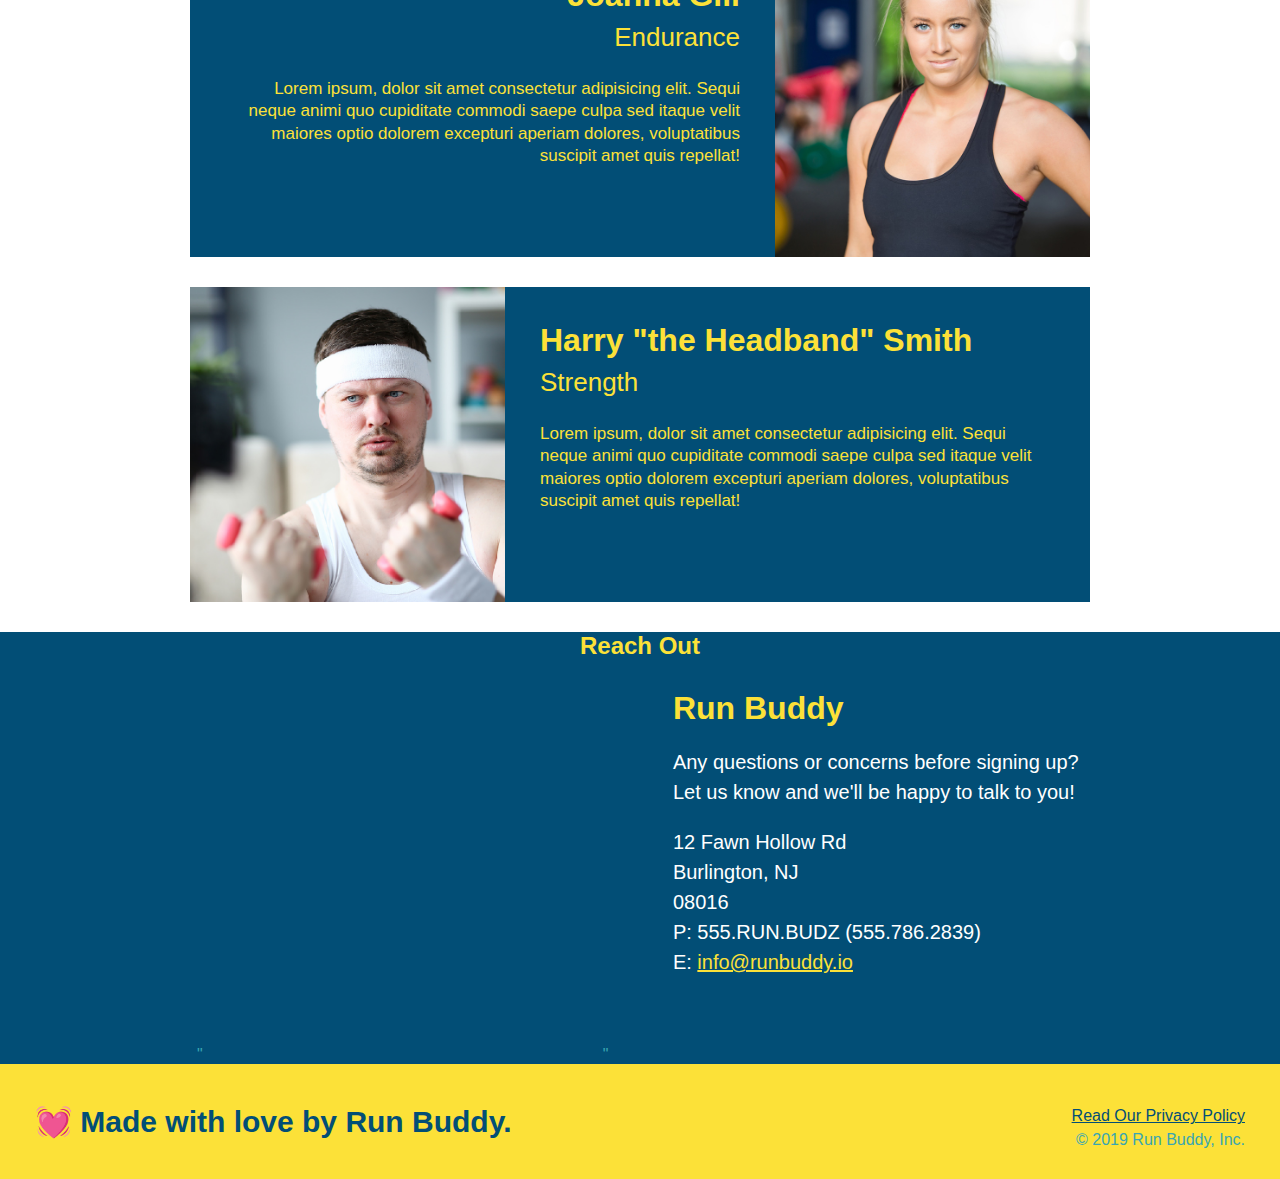
==== commit 53ad2c72: "New changes" ====
--- a/index.html
+++ b/index.html
@@ -28,8 +28,8 @@
         </nav>
     </header>
     
-    <section>   
-        <div>
+    <section class=hero>   
+        <div class="hero-form">
             <h3>Get Started Today</h3>
             <p>Fill out this form and one of our trainers will schedule you a consult</p>
        <form>
@@ -168,7 +168,7 @@
     <footer>
         <h2>&#x1F493 Made with love by Run Buddy.</h2>
         <div>
-            <a href="#">Read Our Privacy Policy</a><br/>
+            <a href="./privacy-policy.html">Read Our Privacy Policy</a><br/>
             &copy; 2019 Run Buddy, Inc.
         </div>
     </footer>
--- a/assets/css/style.css
+++ b/assets/css/style.css
@@ -45,6 +45,61 @@
     padding: 0;
     box-sizing: border-box;
 }
+
+.hero {
+    background-image: url("./assets/images/hero-bg.jpeg");
+    height: 600px;
+    background-size: cover;
+    background-position: center;
+   
+
+  }
+
+  .hero-form {
+    background-color: #fce138;
+    padding: 20px;
+    width: 500px;
+    color: #024e76;
+    border: solid 3px #024e76;
+    position: absolute;
+    bottom: 120px;
+    right: 120px;
+  }
+
+  .hero-form p {
+    margin: 5px 0 15px 0;
+  }
+
+  .hero-form h3 {
+    font-size: 24px;
+    margin: 0;
+  }
+  
+  .hero-form p {
+    margin: 5px 0 15px 0;
+  }
+  
+  .form-input {
+    border: 1px solid #024e76;
+    display: block;
+    padding: 7px 15px;
+    font-size: 16px;
+    color: #024e76;
+    width: 100%;
+    margin-bottom: 15px;
+  }
+
+  .hero-form label {
+    margin: 0 5px;
+  }
+
+  .hero-form button {
+    color: #fce138;
+    background-color: #024e76;
+    border: none;
+    padding: 10px 20px;
+    font-size: 16px;
+  }
 
 footer {
     background: #fce138;
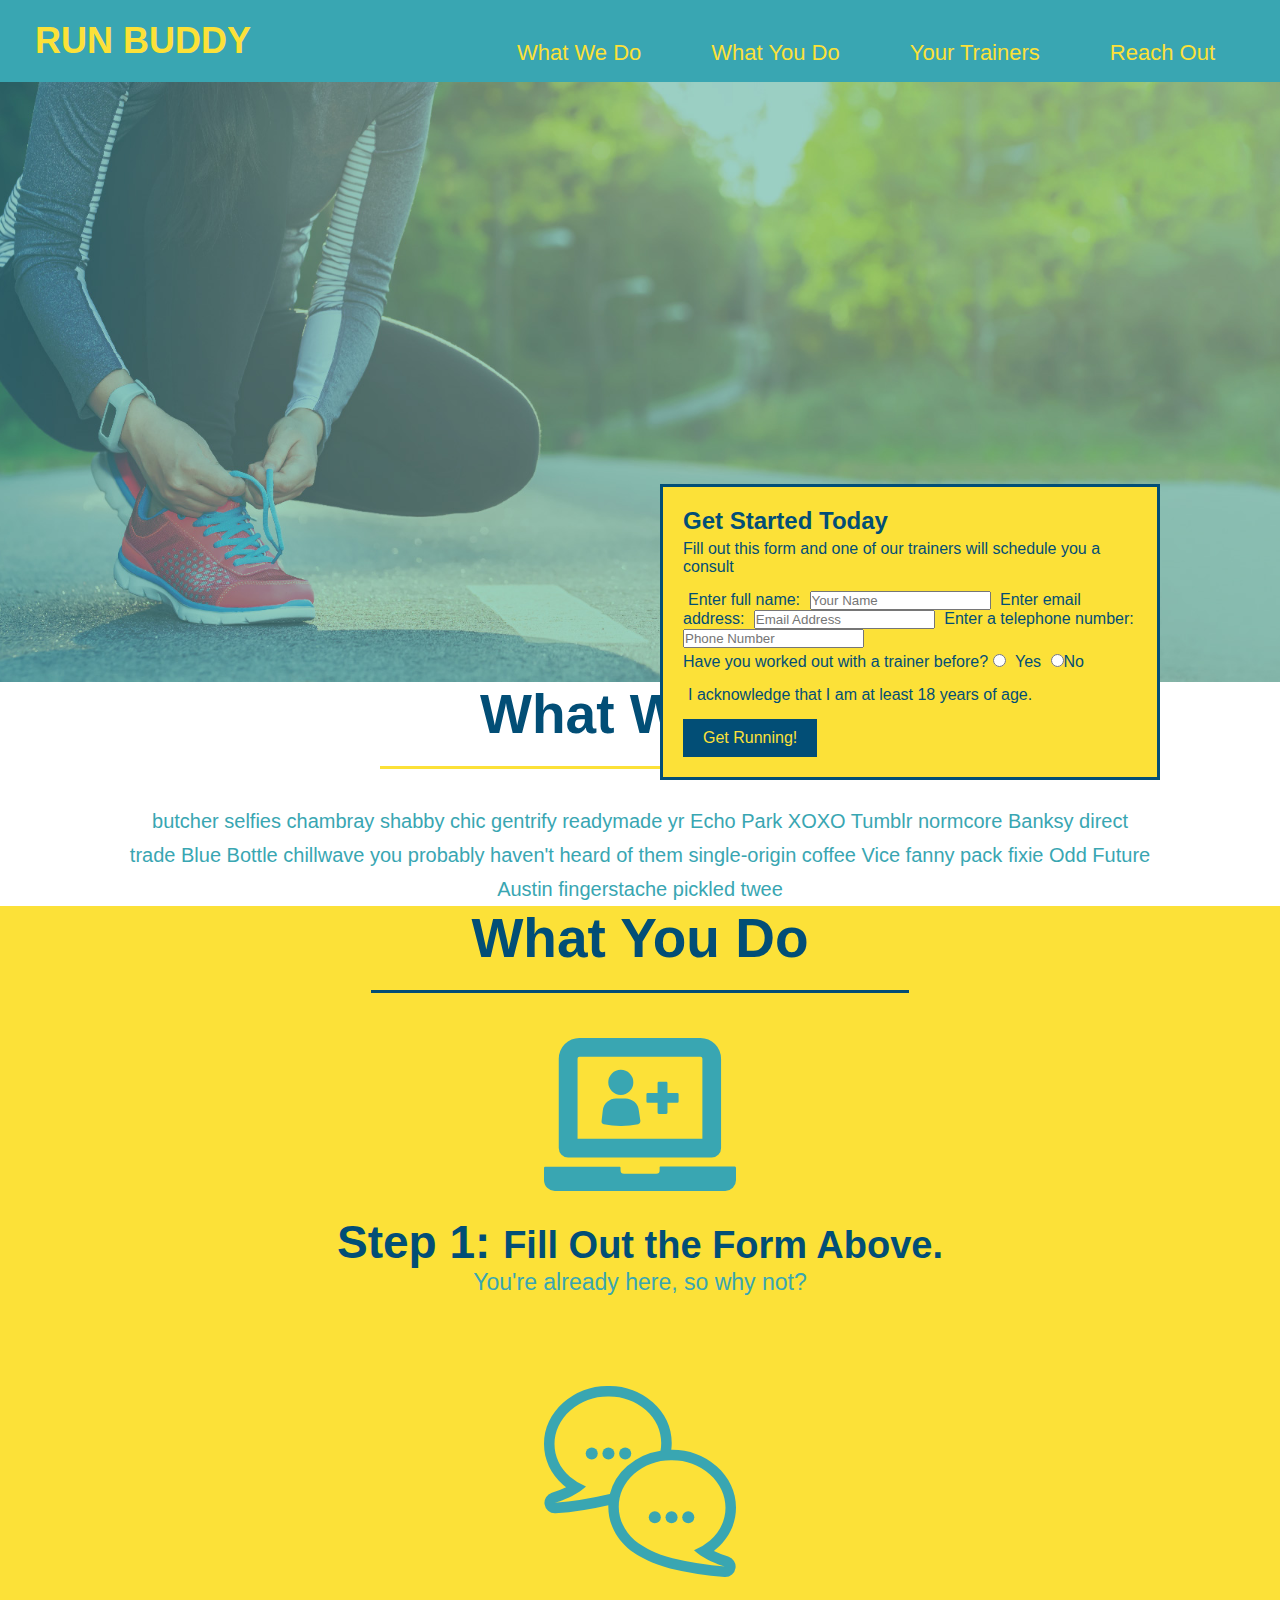
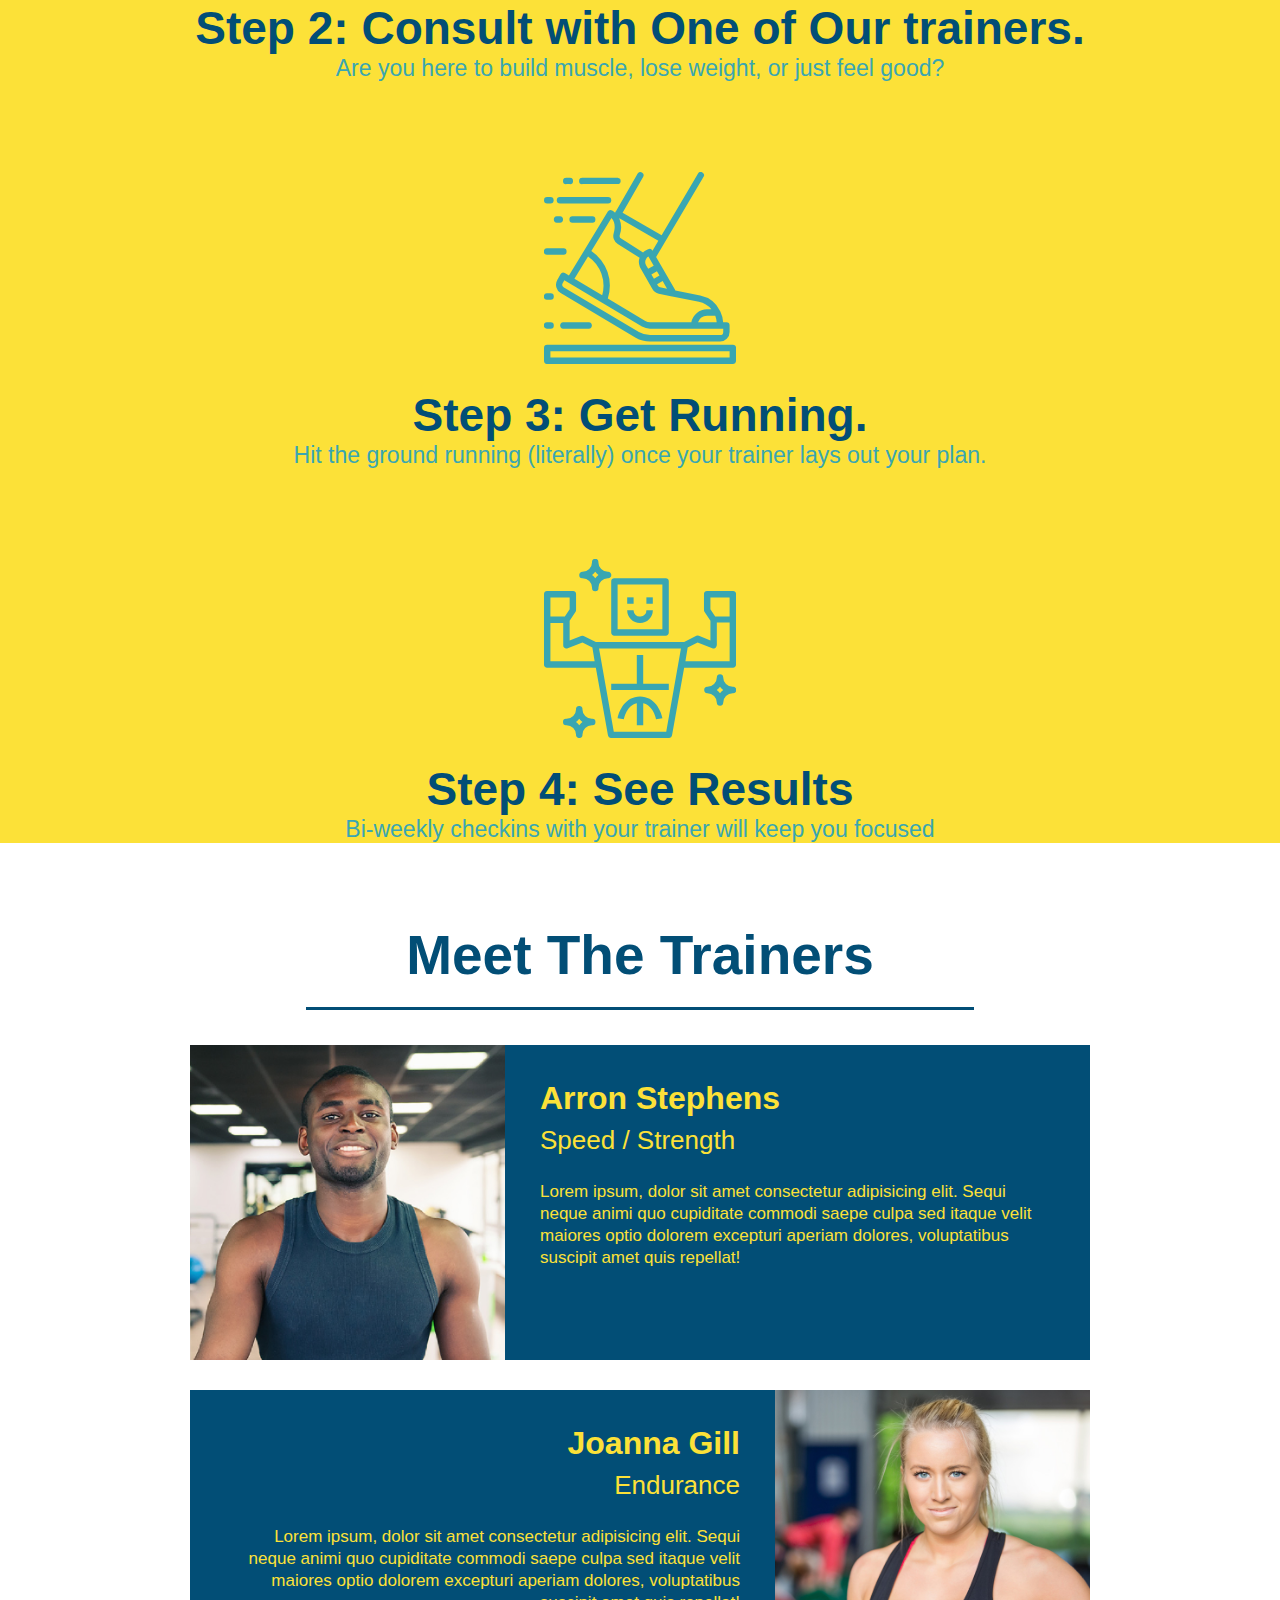
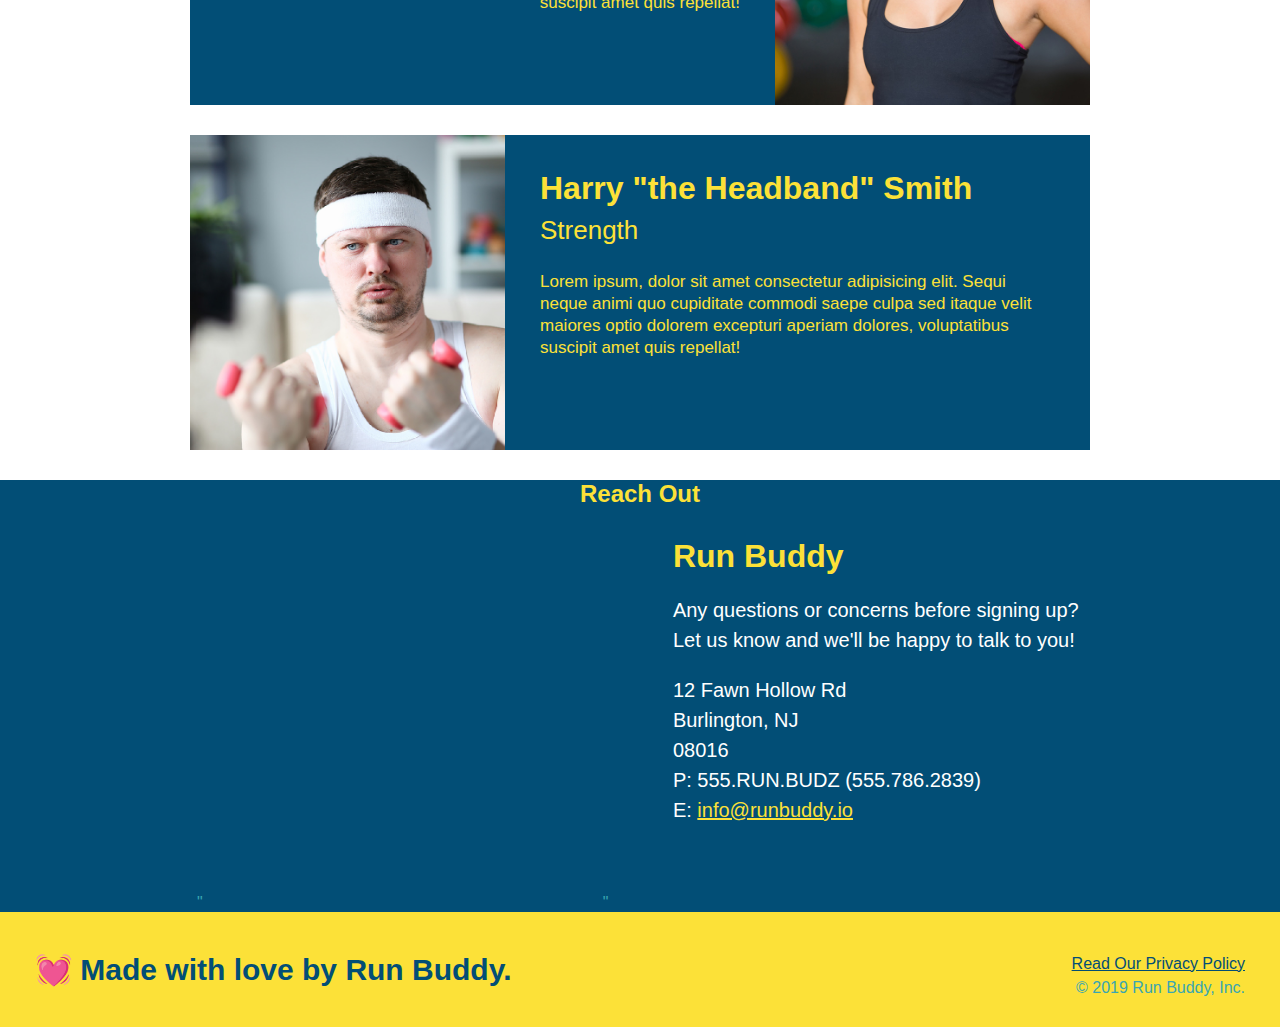
==== commit fbe99d68: "new changes" ====
--- a/index.html
+++ b/index.html
@@ -62,35 +62,35 @@
     </section>
 
     <section id="what-we-do" class="intro">
-        <h2>What We Do</h2>
+        <h2 class="section-title primary-border">What We Do</h2>
         <p>
             butcher selfies chambray shabby chic gentrify readymade yr Echo Park XOXO Tumblr normcore Banksy direct trade Blue Bottle chillwave you probably haven't heard of them single-origin coffee Vice fanny pack fixie Odd Future Austin fingerstache pickled twee
         </p>
     </section>
 
-    <section id="what-you-do">
-        <h2>What You Do</h2>
+    <section id="what-you-do" class="steps">
+        <h2 class="section-title secondary-border">What You Do</h2>
 
         <div>
-            <img src="./assets/images/step-1.svg" alt="" />
-            <h3>Step 1: Fill Out the Form Above.</h3>
+            <img src="./assets/images/step-1.svg" alt="step1" />
+            <h3>Step 1: <span>Fill Out the Form Above.</span></h3>
             <p>You're already here, so why not? </p>
         </div>
 
         <div>
-            <img src="./assets/images/step-2.svg" alt="" />
+            <img src="./assets/images/step-2.svg" alt="step2" />
             <h3>Step 2: Consult with One of Our trainers.</h3>
             <p>Are you here to build muscle, lose weight, or just feel good? </p>
         </div>
 
         <div>
-            <img src="./assets/images/step-3.svg" alt="" />
+            <img src="./assets/images/step-3.svg" alt="step3" />
             <h3>Step 3: Get Running.</h3>
             <p>Hit the ground running (literally) once your trainer lays out your plan. </p>
         </div>
 
         <div>
-            <img src="./assets/images/step-4.svg" alt="" />
+            <img src="./assets/images/step-4.svg" alt="step4" />
             <h3>Step 4: See Results</h3>
             <p>Bi-weekly checkins with your trainer will keep you focused </p>
         </div>
@@ -137,7 +137,7 @@
             
     </section>
 
-    <section id="reach out" class="contact">
+    <section id="reach-out" class="contact">
         <h2 class="secondary-title secondary-border">Reach Out</h2>
         <div class="contact-info">
             "<iframe src="https://www.google.com/maps/embed?pb=!1m18!1m12!1m3!1d3053.2886482804192!2d-74.84026278421388!3d40.068973079407016!2m3!1f0!2f0!3f0!3m2!1i1024!2i768!4f13.1!3m3!1m2!1s0x89c14efa8f3cc14f%3A0xb8e77dfb581e282c!2s12%20Fawn%20Hollow%20Rd%2C%20Burlington%2C%20NJ%2008016!5e0!3m2!1sen!2sus!4v1619029780678!5m2!1sen!2sus" 
--- a/assets/css/style.css
+++ b/assets/css/style.css
@@ -47,11 +47,10 @@
 }
 
 .hero {
-    background-image: url("./assets/images/hero-bg.jpeg");
     height: 600px;
     background-size: cover;
     background-position: center;
-   
+   background-image: url("../images/hero-bg.jpeg");
 
   }
 
@@ -75,9 +74,6 @@
     margin: 0;
   }
   
-  .hero-form p {
-    margin: 5px 0 15px 0;
-  }
   
   .form-input {
     border: 1px solid #024e76;
@@ -99,6 +95,65 @@
     border: none;
     padding: 10px 20px;
     font-size: 16px;
+  }
+
+  .intro {
+    text-align: center;
+  }
+
+
+.intro p {
+    line-height: 1.7;
+    color: #39a6b2;
+    width: 80%;
+    font-size: 20px;
+    margin: 0 auto;
+  }
+
+  .steps { 
+    text-align: center;
+    background: #fce138;
+  }
+
+  .section-title {
+    font-size: 55px;
+    color: #024e76;
+    margin-bottom: 35px;
+    padding: 0 100px 20px 100px;
+    display: inline-block;
+    border-bottom: 3px solid;
+  }
+  
+  .primary-border {
+    border-color: #fce138;
+  }
+  
+  .secondary-border {
+    border-color: #39a6b2;
+  }
+
+  .steps div {
+    margin-bottom: 80px;
+  }
+  
+  .steps img {
+    width: 15%;
+    margin: 10px 0;
+  } 
+  
+  .steps h3 {
+    color: #024e76;
+    font-size: 46px;
+    margin-top: 10px;
+  }
+  
+  .steps p {
+    color: #39a6b2;
+    font-size: 23px;
+  }
+
+  .steps span {
+    font-size: 38px;
   }
 
 footer {
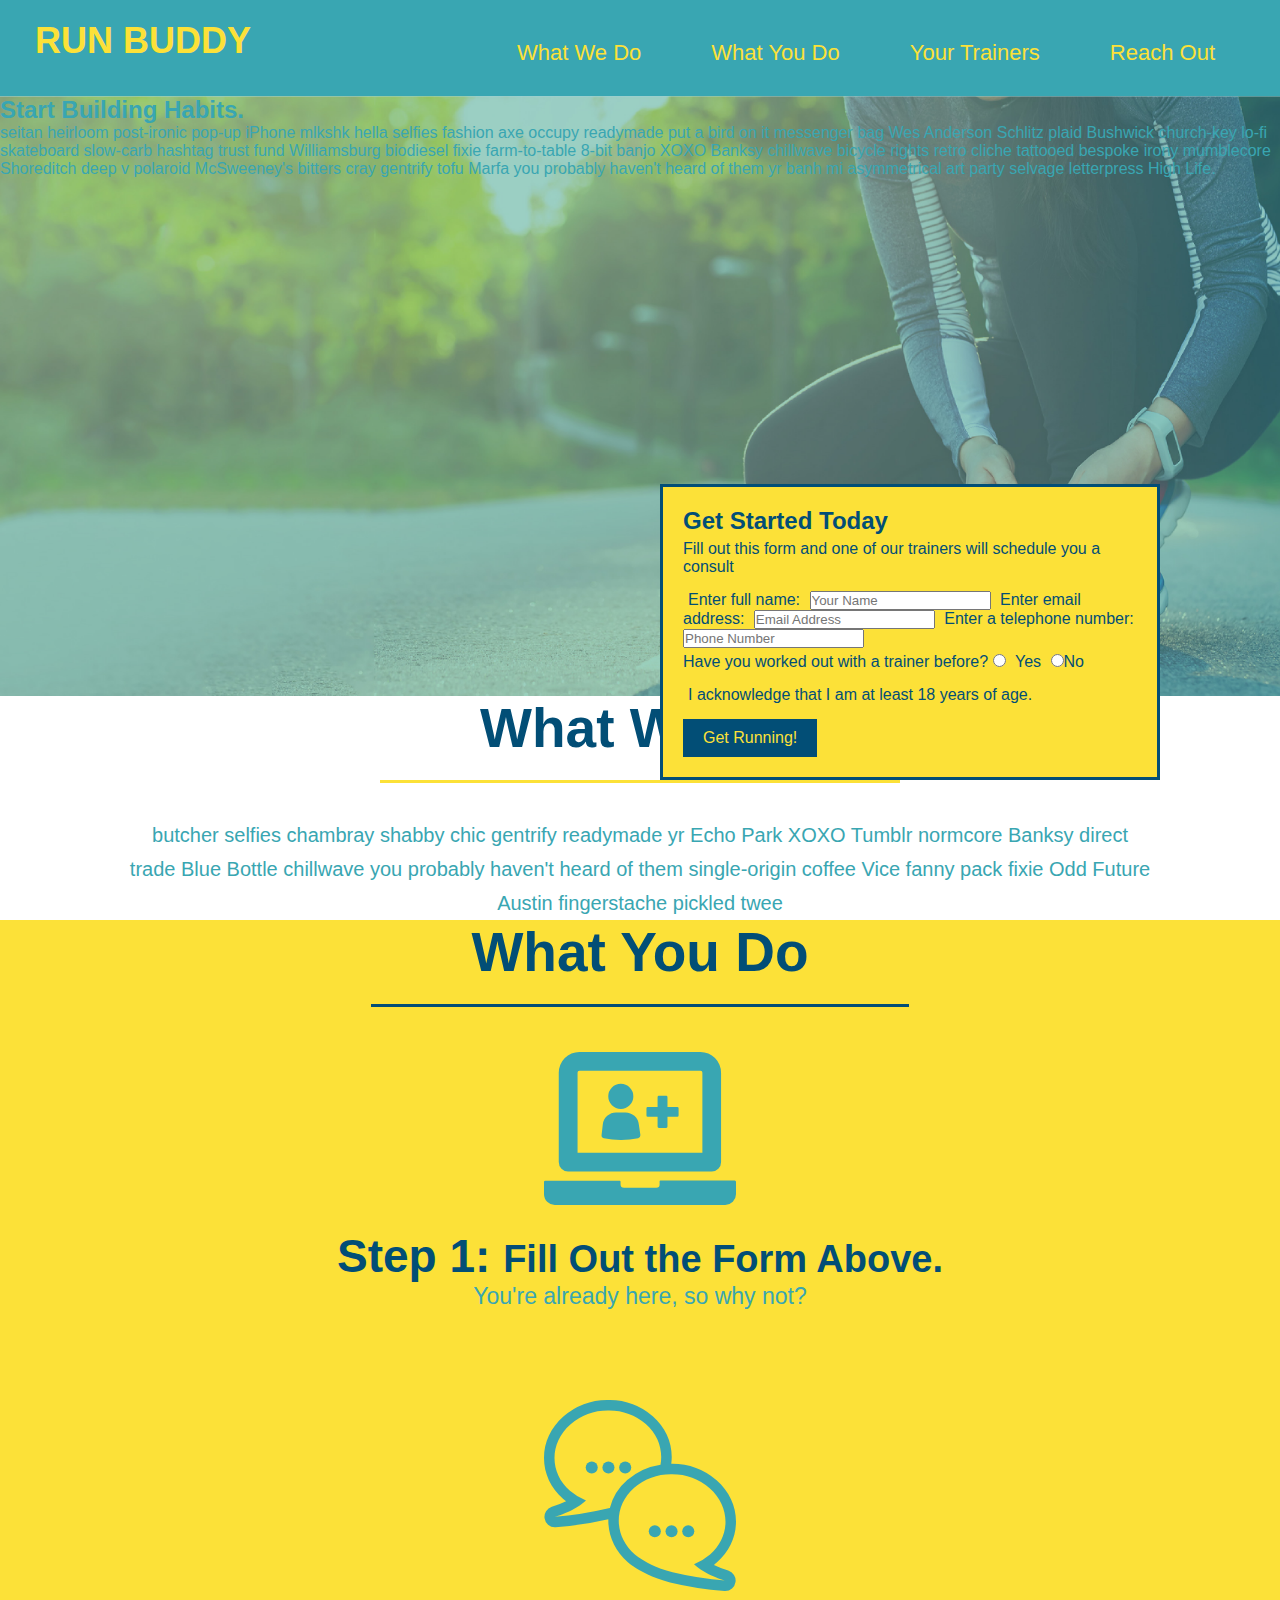
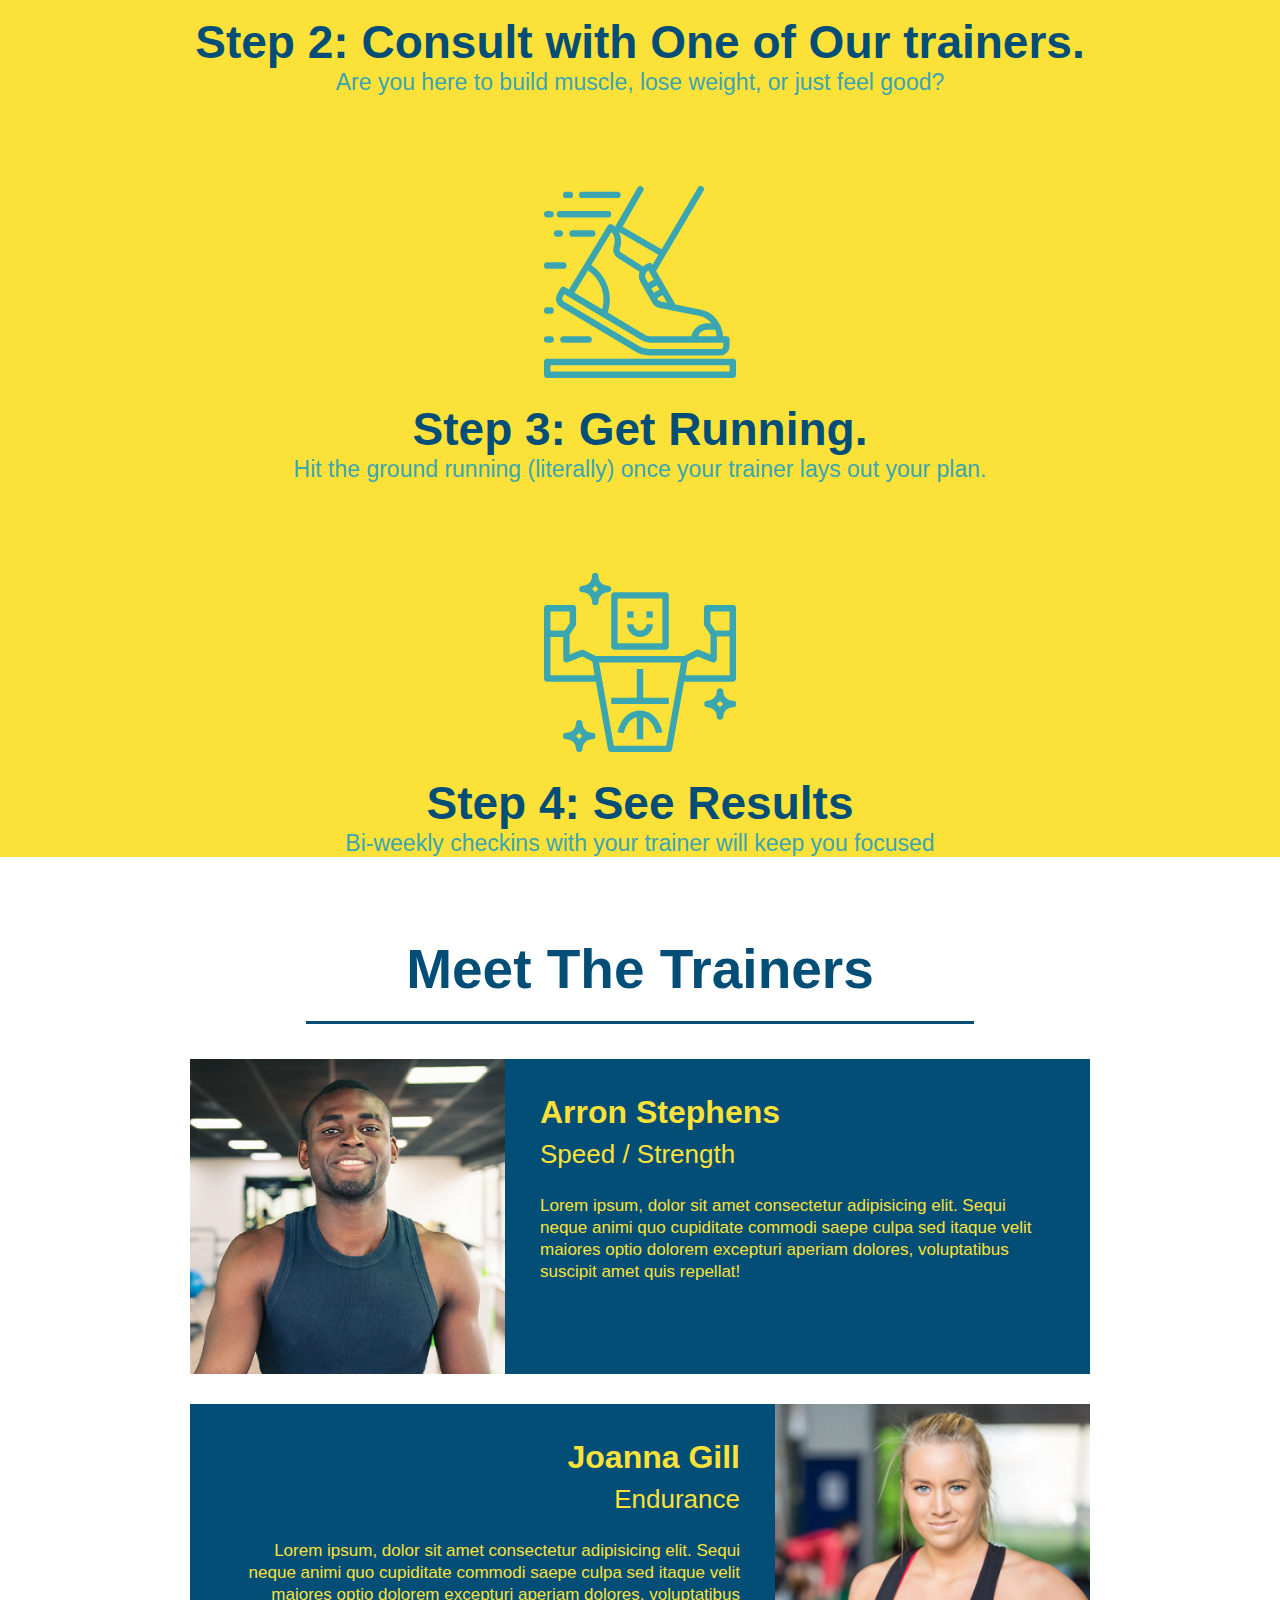
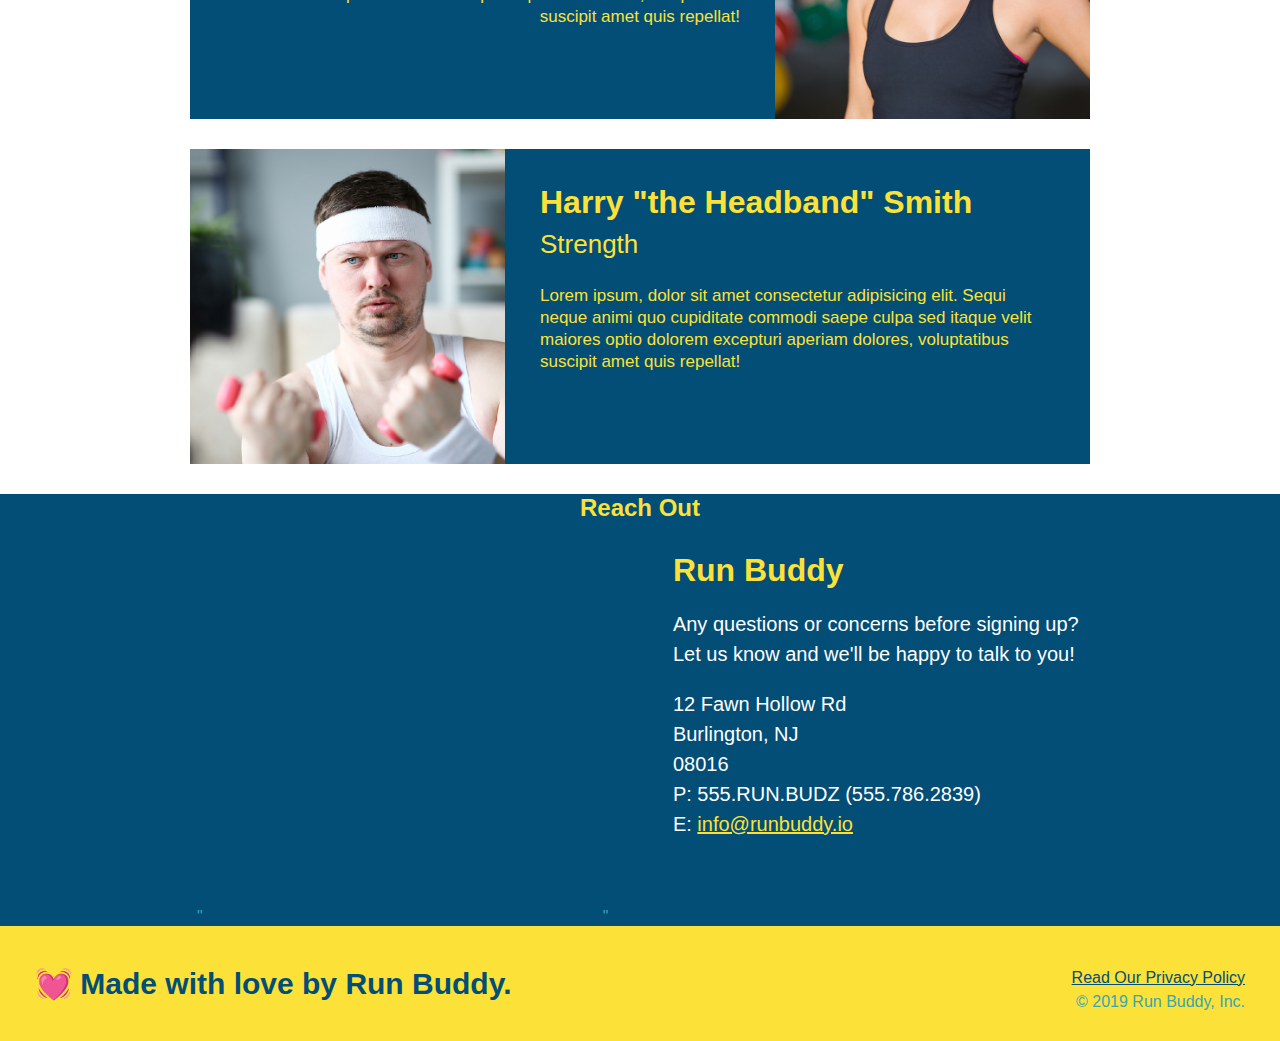
==== commit 7e2ad5cc: "add flexbox to header" ====
--- a/index.html
+++ b/index.html
@@ -29,6 +29,12 @@
     </header>
     
     <section class=hero>   
+        <div class="hero-cta">
+            <h2>Start Building Habits.</h2>
+            <p>
+              seitan heirloom post-ironic pop-up iPhone mlkshk hella selfies fashion axe occupy readymade put a bird on it messenger bag Wes Anderson Schlitz plaid Bushwick church-key lo-fi skateboard slow-carb hashtag trust fund Williamsburg biodiesel fixie farm-to-table 8-bit banjo XOXO Banksy chillwave bicycle rights retro cliche tattooed bespoke irony mumblecore Shoreditch deep v polaroid McSweeney's bitters cray gentrify tofu Marfa you probably haven't heard of them yr banh mi asymmetrical art party selvage letterpress High Life.
+            </p>
+          </div>
         <div class="hero-form">
             <h3>Get Started Today</h3>
             <p>Fill out this form and one of our trainers will schedule you a consult</p>
--- a/assets/css/style.css
+++ b/assets/css/style.css
@@ -10,6 +10,16 @@
     font-size: 36px;
     color: #fce138;
     margin: 0;
+    display: flex;
+    justify-content: space-between;
+    flex-wrap: wrap;
+}
+
+header h1 {
+    font-weight: bold;
+    font-size: 36px;
+    color: #fce138;
+    margin: 0;
 }
 
 header a {
@@ -18,7 +28,6 @@
 }
 
 header nav {
-    float: right;
     margin: 7px 0;
 }
 
@@ -32,14 +41,6 @@
     font-size: 22px;
 }
 
-header h1 {
-    font-weight: bold;
-    font-size: 36px;
-    color: #fce138;
-    margin: 0;
-    display: inline;
-}
-
 * {
     margin: 0;
     padding: 0;
@@ -50,7 +51,7 @@
     height: 600px;
     background-size: cover;
     background-position: center;
-   background-image: url("../images/hero-bg.jpeg");
+   background-image: url("../images/flipped-hero-image.jpeg");
 
   }
 
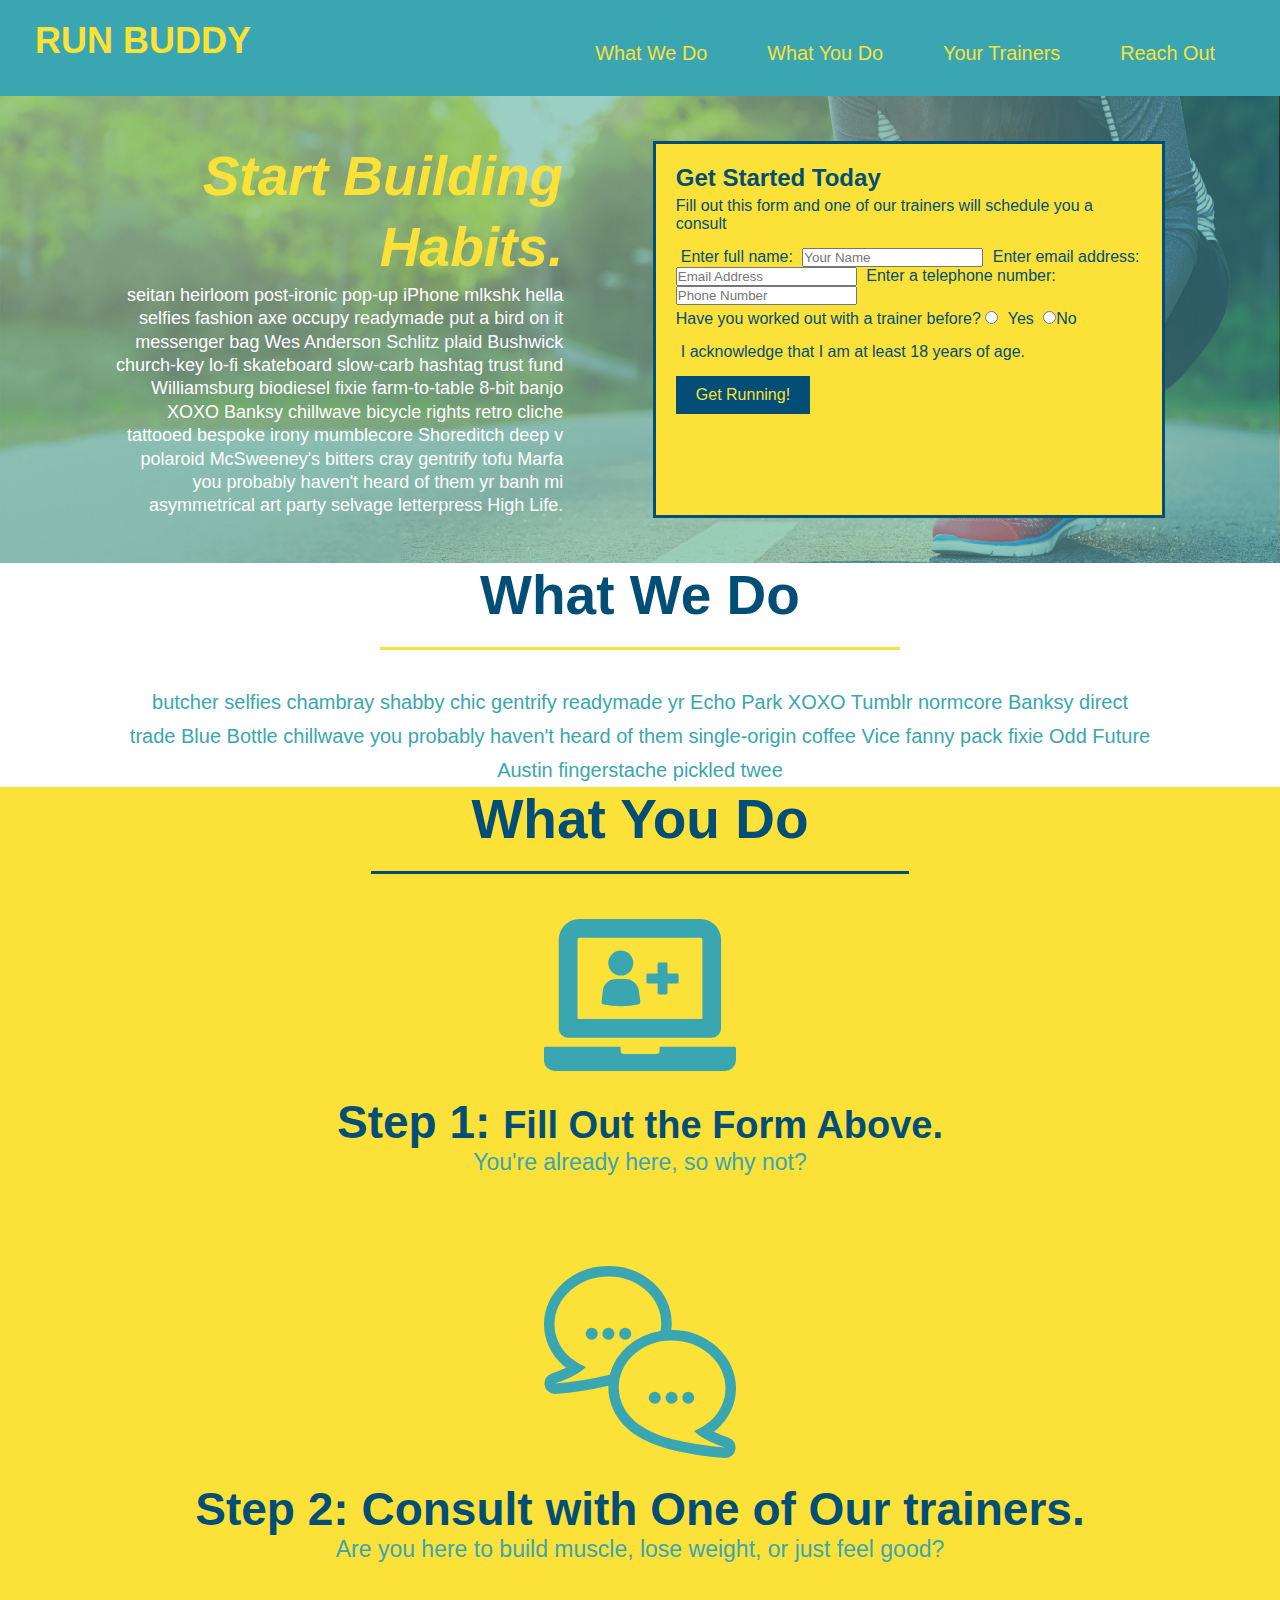
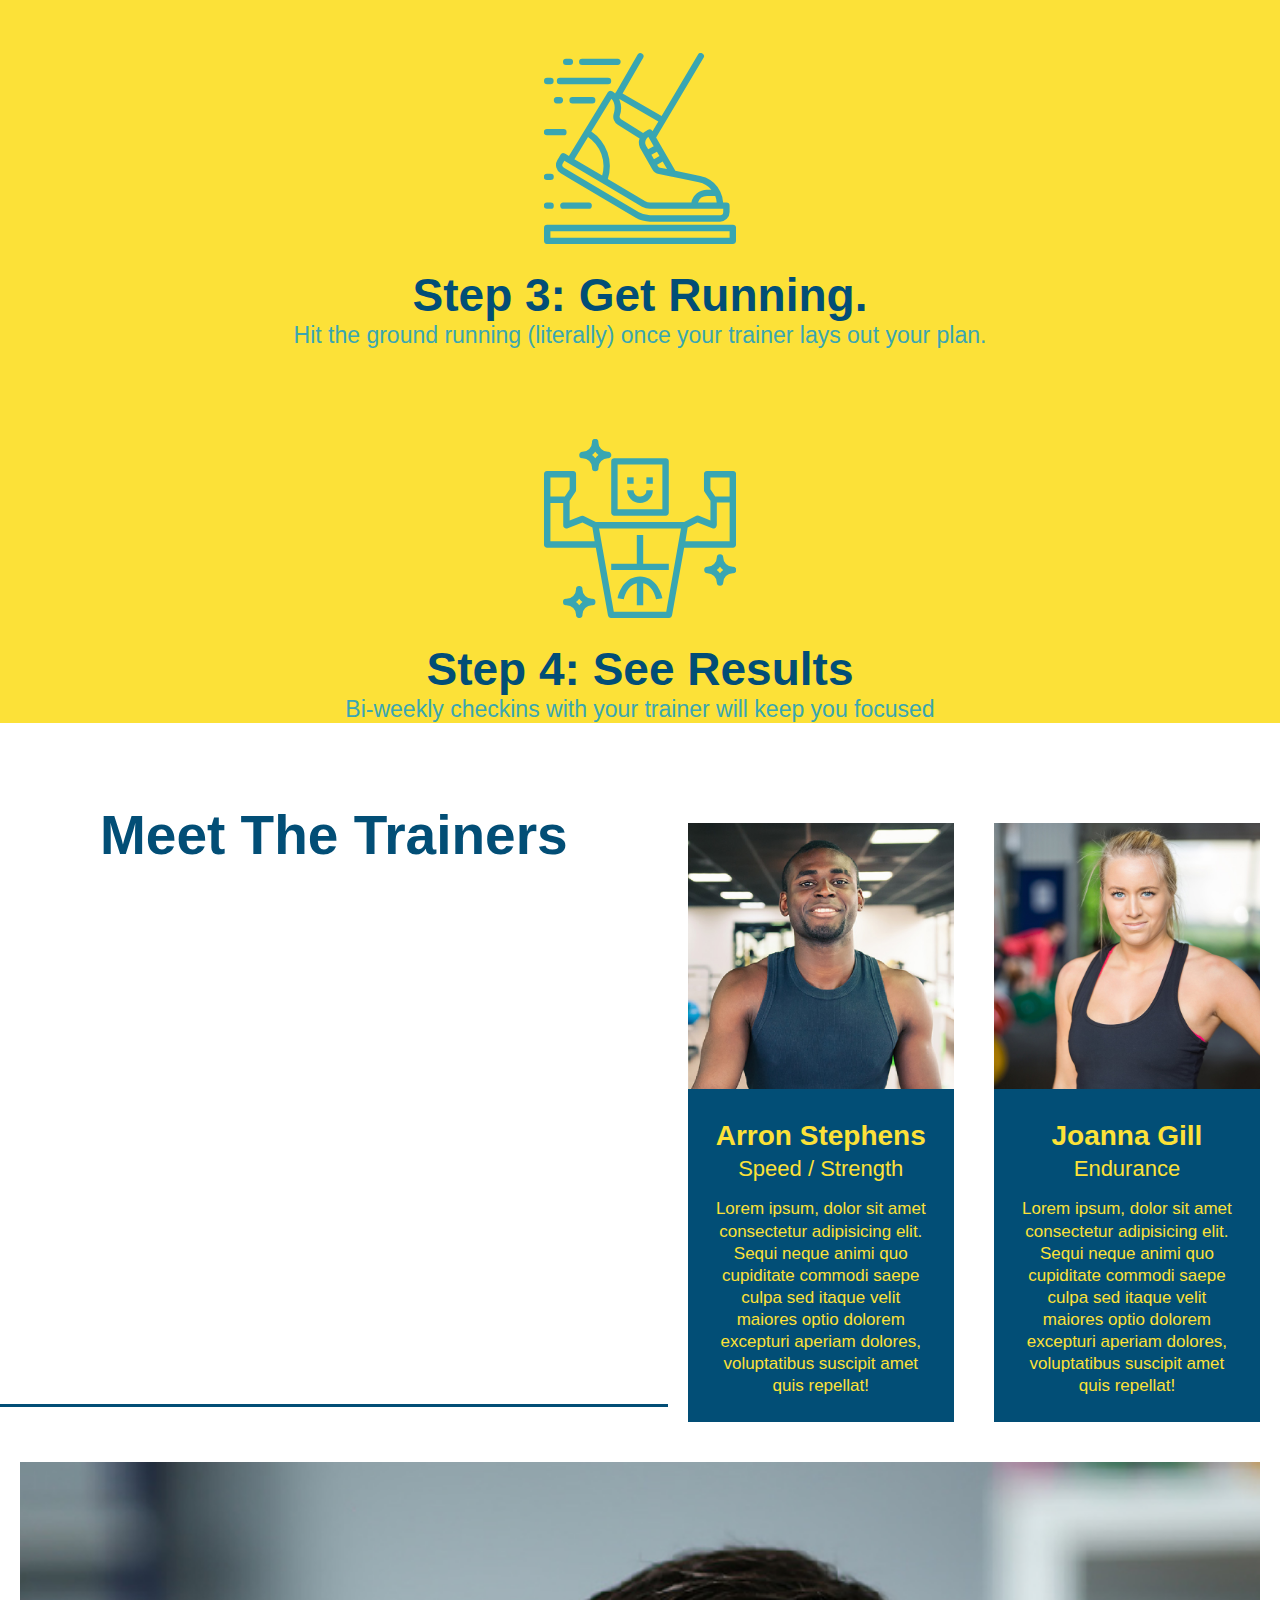
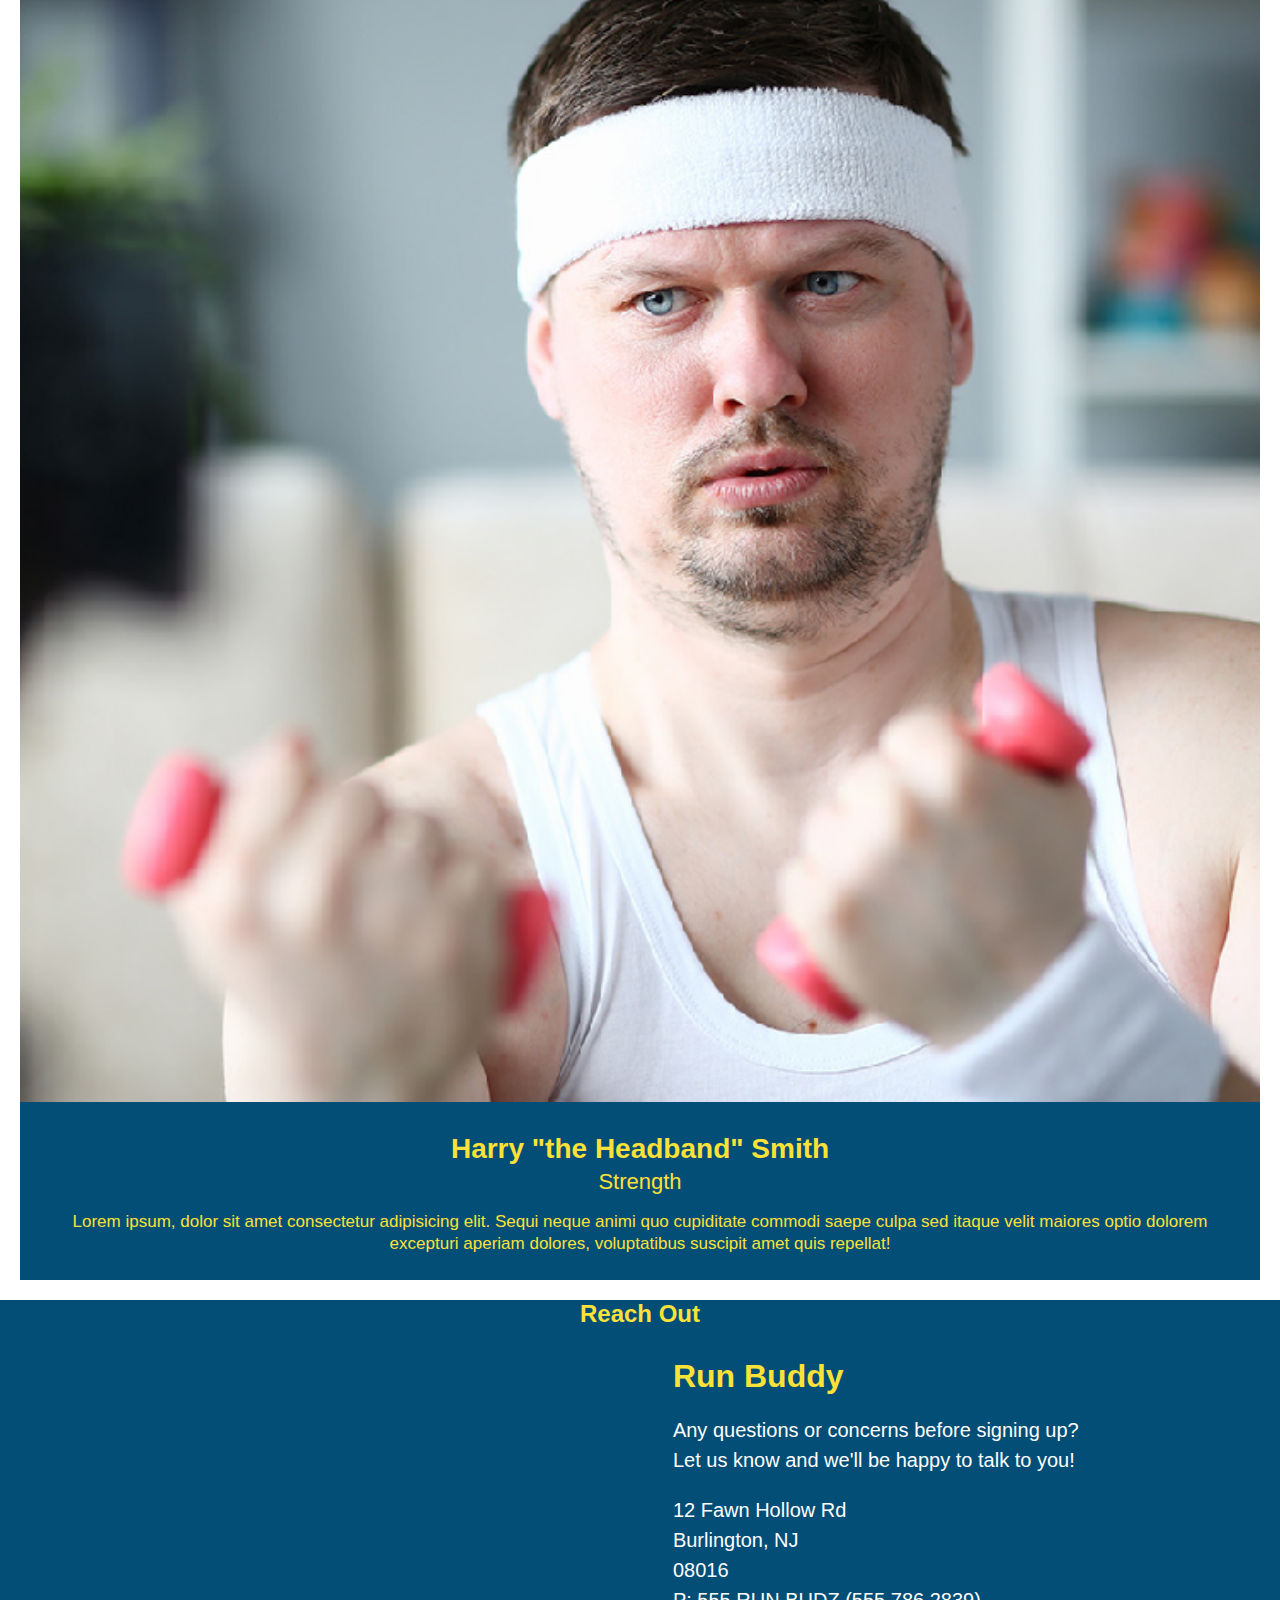
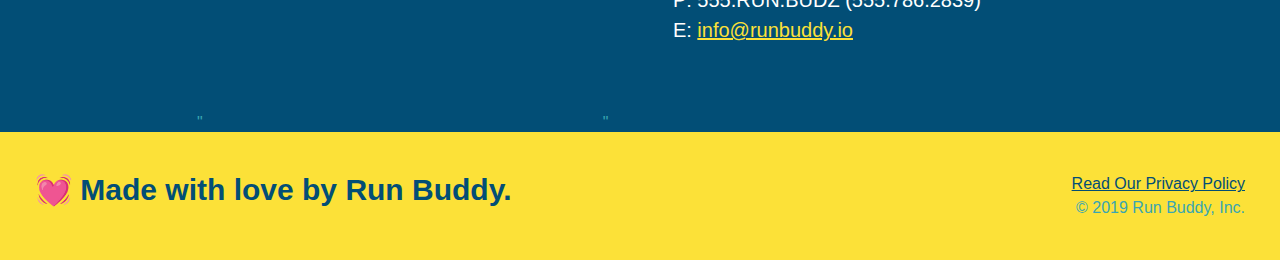
==== commit 8a8c1265: "add flexbox to the trainers" ====
--- a/index.html
+++ b/index.html
@@ -102,45 +102,46 @@
         </div>
     </section>
 
-    <section id="your-trainers" class="trainers">
-        <h2 class="section-title primary border">
-            Meet The Trainers</h2>
-            <article class="trainer">
-                <img src="./assets/images/trainer-1.jpg" alt="Arron Stephens in his workout clothes ready to pump iron"/>
-                <div class="trainer-bio text-left">
-                    <h3>Arron Stephens</h3>
-                    <h4>Speed / Strength</h4>
-                    <p>
+    <section id="your-trainers">
+        <div class="trainers">
+            <h2 class="section-title primary border">
+                Meet The Trainers</h2>
+                <article class="trainer">
+                    <img src="./assets/images/trainer-1.jpg" alt="Arron Stephens in his workout clothes ready to pump iron"/>
+                    <div class="trainer-bio">
+                        <h3 class="trainer-name">Arron Stephens</h3>
+                        <h4 class=trainer-role>Speed / Strength</h4>
+                        <p>
+                            Lorem ipsum, dolor sit amet consectetur adipisicing elit. Sequi neque animi quo cupiditate commodi saepe culpa sed
+          itaque velit maiores optio dolorem excepturi aperiam dolores, voluptatibus suscipit amet quis repellat!
+                        </p>
+                    </div>
+                </article>
+    
+                <article class="trainer">
+                    <img src="./assets/images/trainer-2.jpg" alt="Joanna Gill cooling off after a workout" />
+                    <div class="trainer-bio">
+                      <h3 class="trainer-name">Joanna Gill</h3>
+                      <h4 class=trainer-role>Endurance</h4>
+                      <p>
                         Lorem ipsum, dolor sit amet consectetur adipisicing elit. Sequi neque animi quo cupiditate commodi saepe culpa sed
-      itaque velit maiores optio dolorem excepturi aperiam dolores, voluptatibus suscipit amet quis repellat!
-                    </p>
-                </div>
-            </article>
-
-            <article class="trainer">
-                <div class="trainer-bio text-right">
-                  <h3>Joanna Gill</h3>
-                  <h4>Endurance</h4>
-                  <p>
-                    Lorem ipsum, dolor sit amet consectetur adipisicing elit. Sequi neque animi quo cupiditate commodi saepe culpa sed
-                    itaque velit maiores optio dolorem excepturi aperiam dolores, voluptatibus suscipit amet quis repellat!
-                  </p>
-                </div>
-                <img src="./assets/images/trainer-2.jpg" alt="Joanna Gill cooling off after a workout" />
-              </article>
-
-              <article class="trainer">
-                <img src="./assets/images/trainer-3.jpg" alt="Harry Smith wearing a headband and lifting comically small pink weights" />
-                <div class="trainer-bio text-left">
-                  <h3>Harry "the Headband" Smith</h3>
-                  <h4>Strength</h4>
-                  <p>
-                    Lorem ipsum, dolor sit amet consectetur adipisicing elit. Sequi neque animi quo cupiditate commodi saepe culpa sed
-                    itaque velit maiores optio dolorem excepturi aperiam dolores, voluptatibus suscipit amet quis repellat!
-                  </p>
-                </div>
-              </article>
-            
+                        itaque velit maiores optio dolorem excepturi aperiam dolores, voluptatibus suscipit amet quis repellat!
+                      </p>
+                    </div>
+                  </article>
+    
+                  <article class="trainer">
+                    <img src="./assets/images/trainer-3.jpg" alt="Harry Smith wearing a headband and lifting comically small pink weights" />
+                    <div class="trainer-bio">
+                      <h3 class="trainer-name">Harry "the Headband" Smith</h3>
+                      <h4 class=trainer-role>Strength</h4>
+                      <p>
+                        Lorem ipsum, dolor sit amet consectetur adipisicing elit. Sequi neque animi quo cupiditate commodi saepe culpa sed
+                        itaque velit maiores optio dolorem excepturi aperiam dolores, voluptatibus suscipit amet quis repellat!
+                      </p>
+                    </div>
+                  </article>
+        </div>   
     </section>
 
     <section id="reach-out" class="contact">
--- a/assets/css/style.css
+++ b/assets/css/style.css
@@ -31,14 +31,18 @@
     margin: 7px 0;
 }
 
-header nav ul li { 
-    display: inline;
+header nav ul { 
+    display: flex;
+    flex-wrap: wrap;
+    justify-content: space-between;
+    align-items: center;
+    list-style: none;
 }
 
 header nav ul li a {
     margin: 0 30px;
     font-weight: lighter;
-    font-size: 22px;
+    font-size: 1.55vw;
 }
 
 * {
@@ -48,22 +52,36 @@
 }
 
 .hero {
-    height: 600px;
     background-size: cover;
     background-position: center;
    background-image: url("../images/flipped-hero-image.jpeg");
-
+   display: flex;
+   justify-content: center;
+   flex-wrap: wrap;
+  }
+
+  .hero-cta {
+    width: 35%;
+    text-align: right;
+    margin: 3.5%;
+    color: #fff;
+    font-size: 18px;
+    line-height: 1.3;
+  }
+
+  .hero-cta h2 {
+    font-style: italic;
+    font-size: 55px;
+    color: #fce138;
   }
 
   .hero-form {
     background-color: #fce138;
     padding: 20px;
-    width: 500px;
     color: #024e76;
     border: solid 3px #024e76;
-    position: absolute;
-    bottom: 120px;
-    right: 120px;
+    margin: 3.5%;
+    width: 40%;
   }
 
   .hero-form p {
@@ -161,17 +179,18 @@
     background: #fce138;
     width: 100%;
     padding: 40px 35px;
+    display: flex;
+    flex-wrap: wrap;
+    justify-content: space-between;
 }
 
 footer h2 {
-    display: inline;
     color: #024e76;
     font-size: 30px;
     margin: 0;
 }
 
 footer div {
-    float: right;
     line-height: 1.5;
     text-align: right;
 }
@@ -204,25 +223,27 @@
 
 .trainers{
     text-align: center;
+    width: 100%;
+    margin: 0 auto;
+    display: flex;
+    flex-wrap: wrap;
+    justify-content: space-around
 }
 
 .trainer{
-    width: 900px;
-    margin: 0 auto 30px auto;
+    margin: 20px;
     background: #024e76;
     color: #fce138;
-    overflow:auto;
+    flex: 1;
 }
 
 .trainer img{
-    width: 35%;
-    float: left;
+    width: 100%;
 }
 
 .trainer-bio{
-    padding: 35px;
-    float: left;
-    width: 65%;
+    padding: 25px;
+    line-height: 1.3;
 }
 
 .text-left{
@@ -234,19 +255,18 @@
 }
 
 .trainer-bio h3 {
-    font-size: 32px;
-    margin-bottom: 8px;
+    font-size: 28px;
   }
   
   .trainer-bio h4 {
     font-weight: lighter;
-    font-size: 26px;
-    margin-bottom: 25px;
+    font-size: 22px;
+    margin-bottom: 15px;
   }
   
   .trainer-bio p {
     font-size: 17px;
-    line-height: 1.3;
+    
   }
 
   .contact {
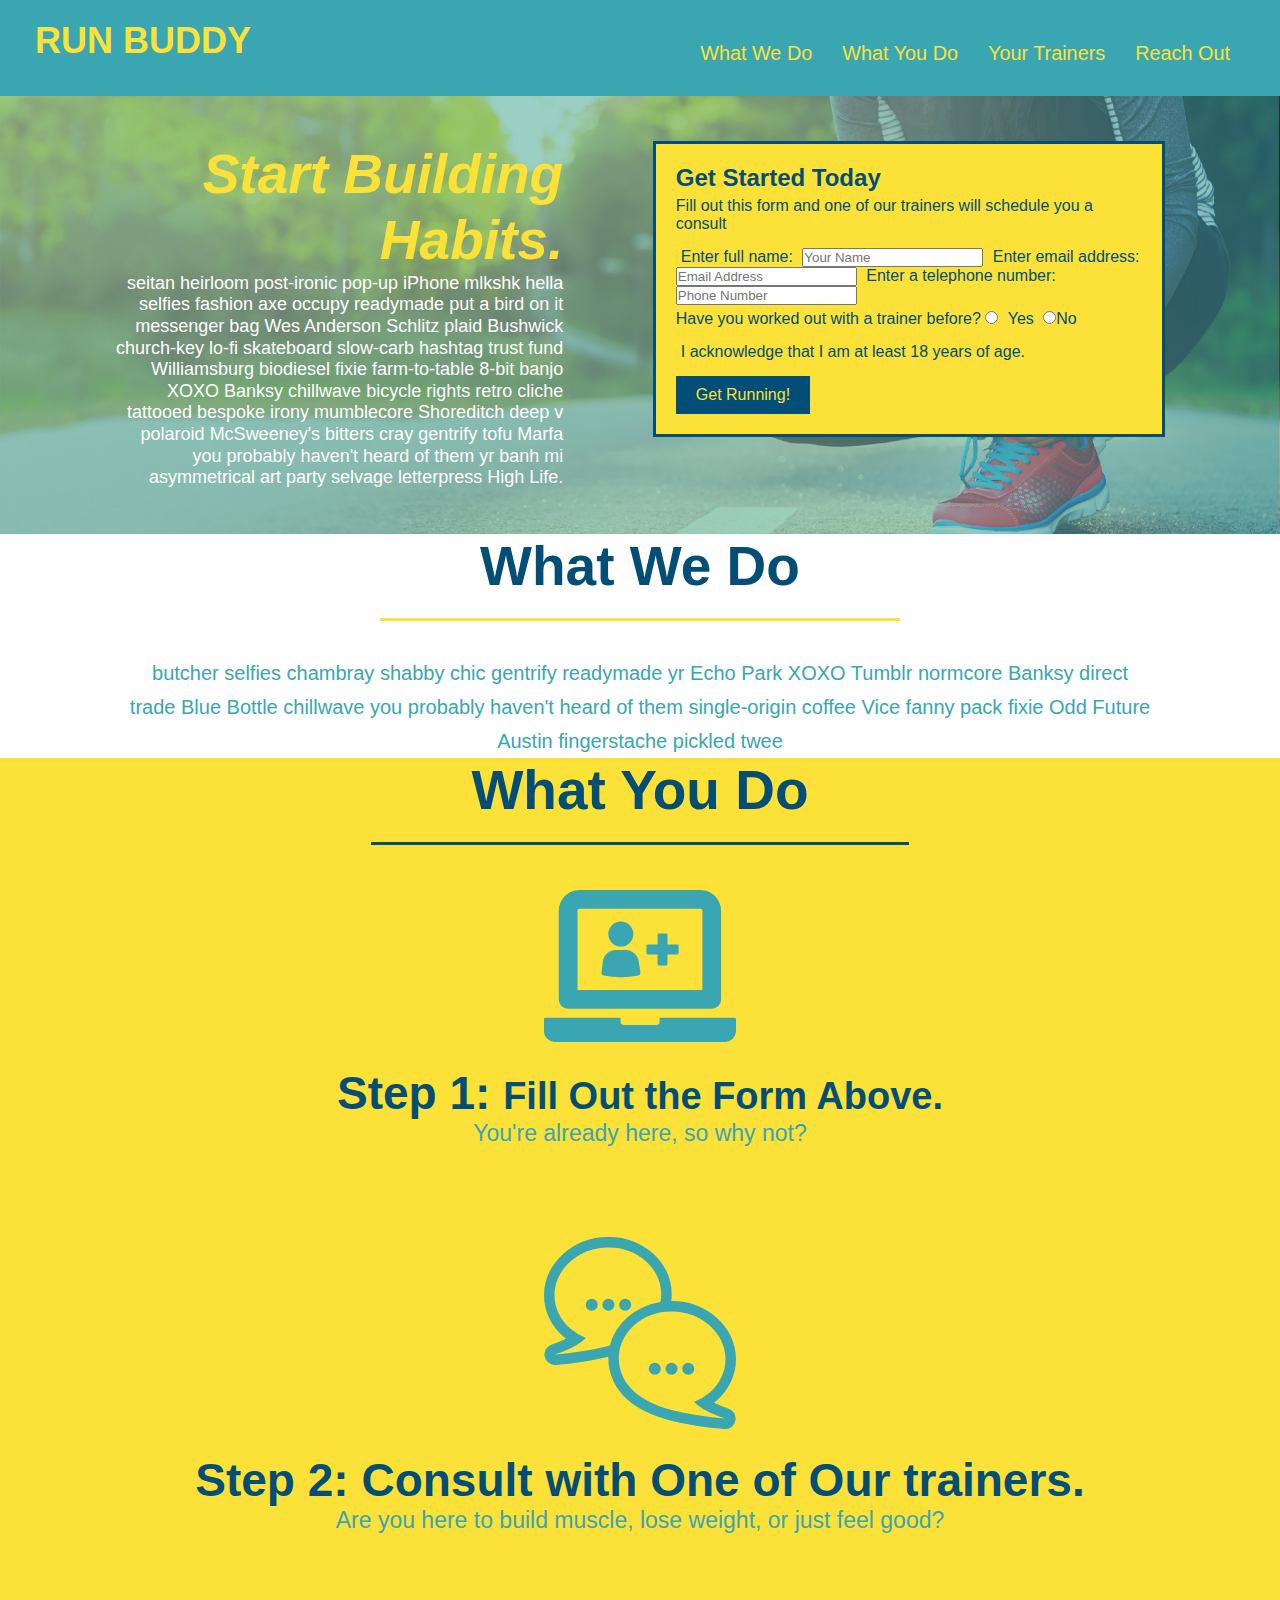
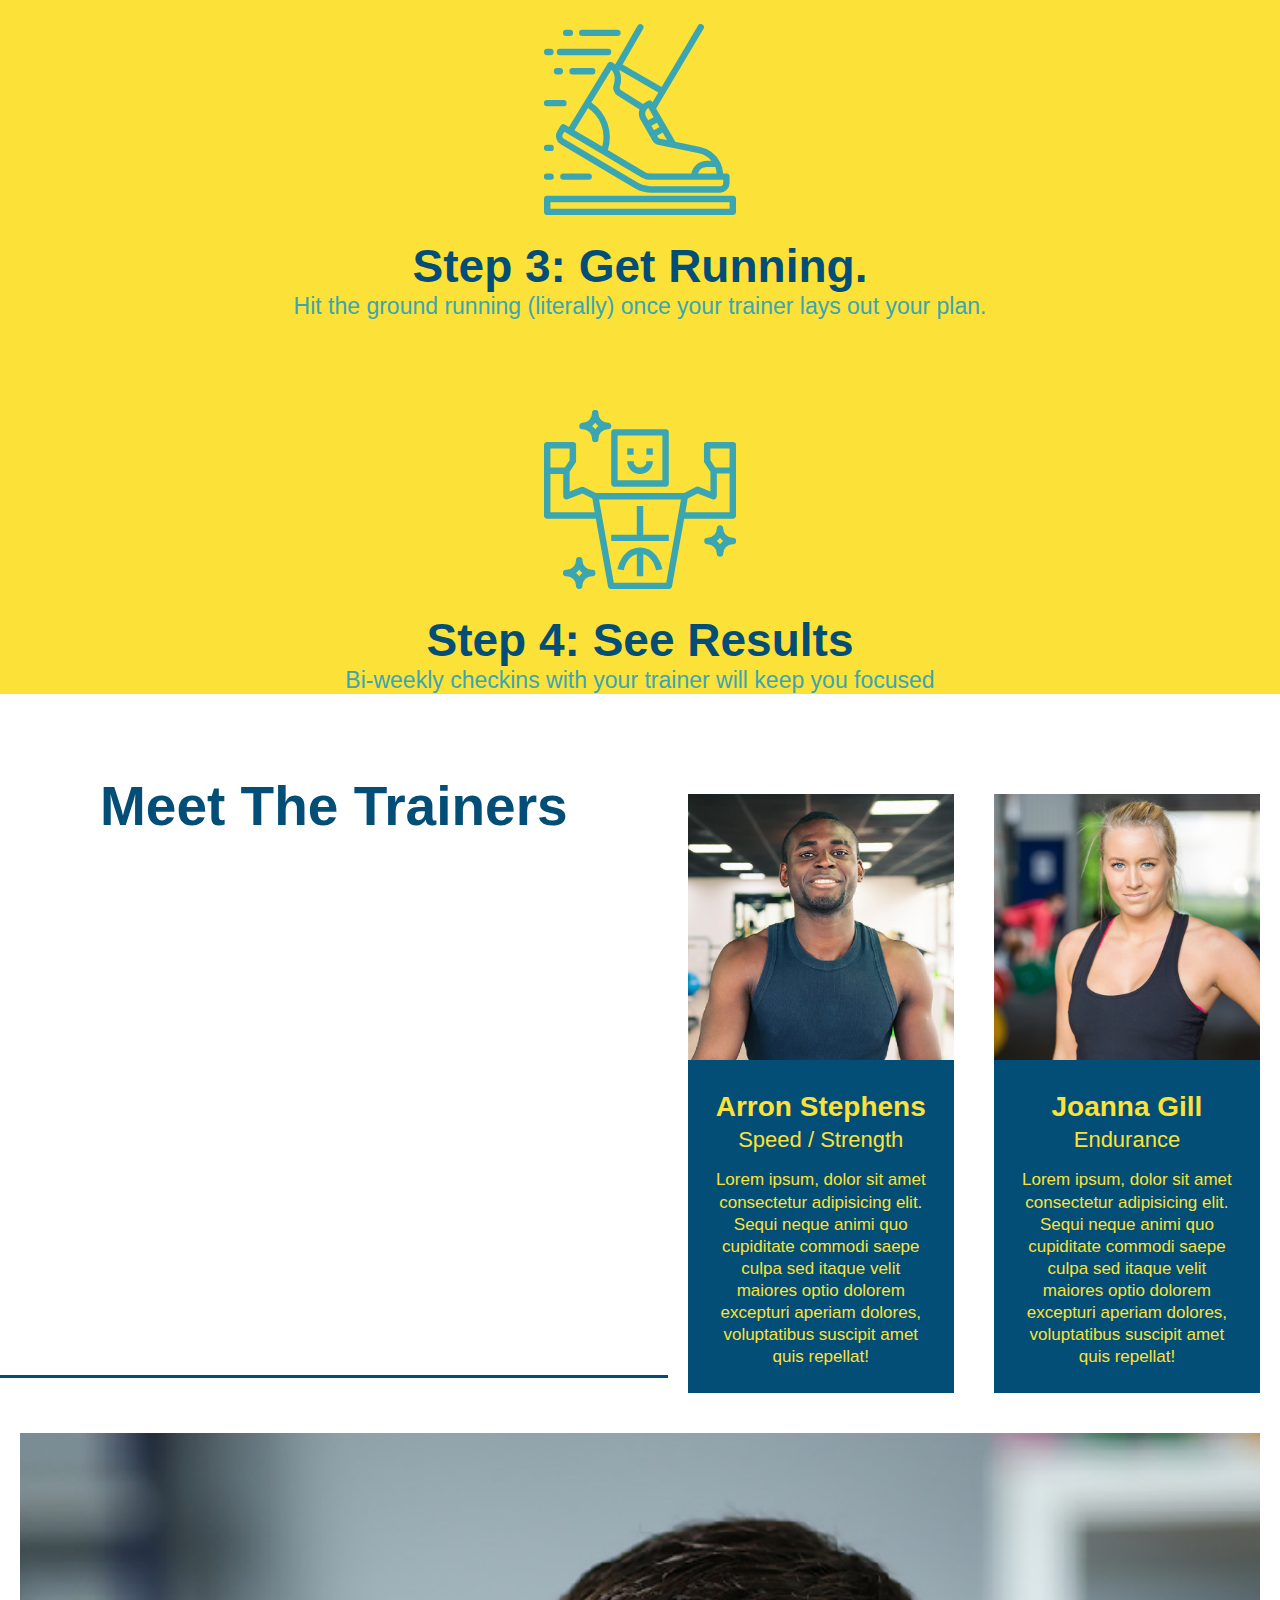
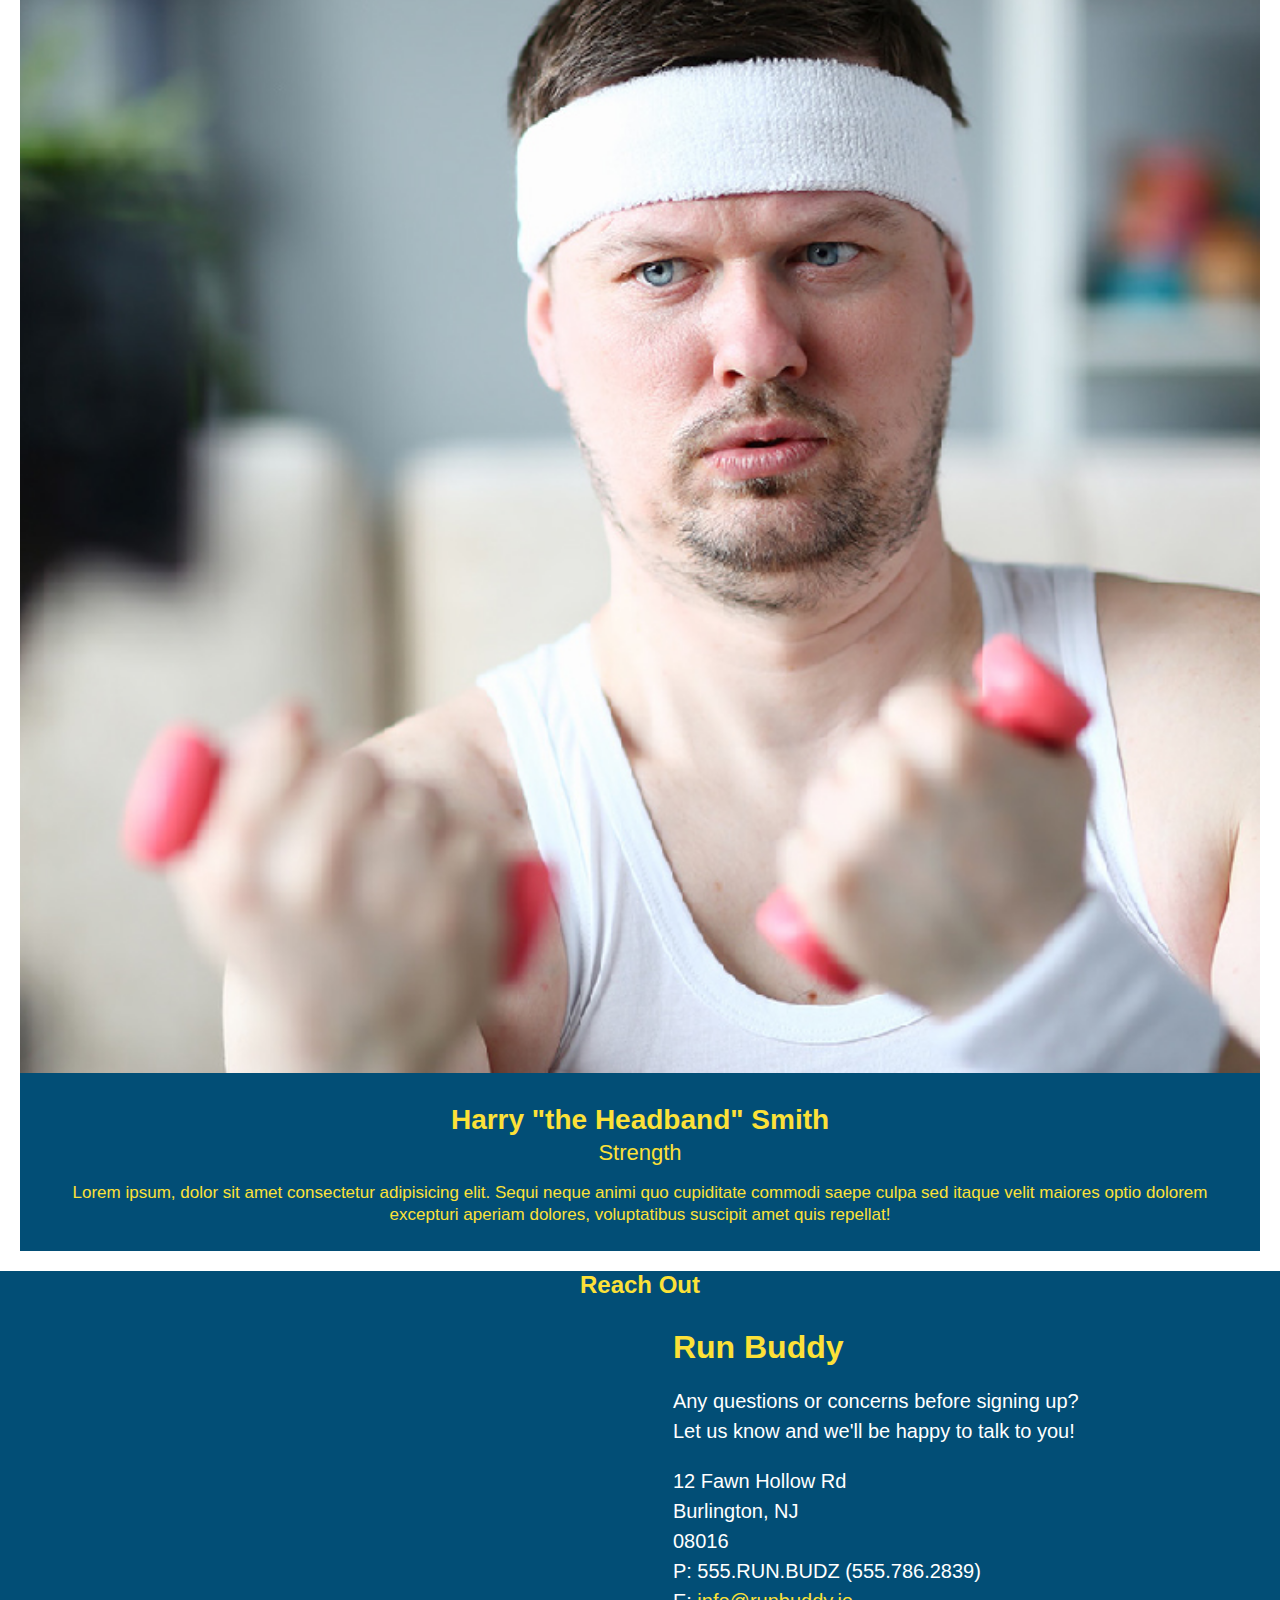
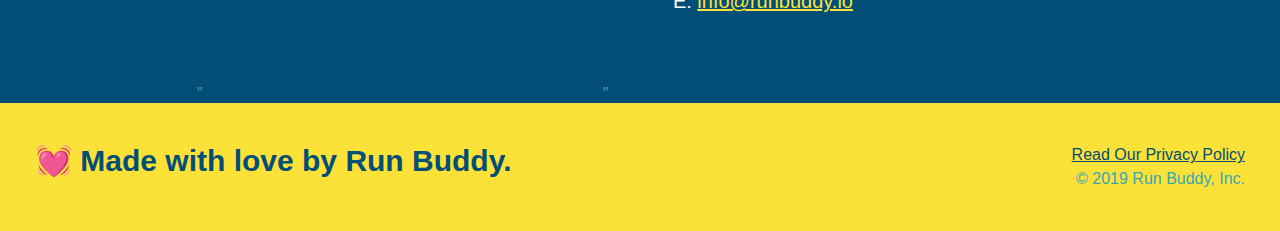
==== commit e4bcccd7: "<your commit message>" ====
--- a/index.html
+++ b/index.html
@@ -1,7 +1,7 @@
 <!DOCTYPE html>
 <html lang="en">
  <head>
-     <meta charset= "UTF-8"/>
+    <meta name="viewport" content="width=device-width, initial-scale=1.0" />
      <title> Run Buddy</title>
      <link rel="stylesheet" href="./assets/css/style.css" />
  </head>
--- a/assets/css/style.css
+++ b/assets/css/style.css
@@ -40,7 +40,7 @@
 }
 
 header nav ul li a {
-    margin: 0 30px;
+   padding: 10px 15px;
     font-weight: lighter;
     font-size: 1.55vw;
 }
@@ -58,6 +58,7 @@
    display: flex;
    justify-content: center;
    flex-wrap: wrap;
+   align-items: flex-start;
   }
 
   .hero-cta {
@@ -66,7 +67,7 @@
     margin: 3.5%;
     color: #fff;
     font-size: 18px;
-    line-height: 1.3;
+    line-height: 1.2;
   }
 
   .hero-cta h2 {
@@ -135,7 +136,7 @@
   }
 
   .section-title {
-    font-size: 55px;
+    font-size: 48px;
     color: #024e76;
     margin-bottom: 35px;
     padding: 0 100px 20px 100px;
@@ -315,4 +316,43 @@
   
   .contact-info a {
     color: #fce138;
-  }+  }
+
+  @media screen and (max-width: 980px) {
+    header {
+        padding-bottom: 0;
+        justify-content: center;
+      }
+    
+      header h1 {
+        width: 100%;
+        text-align: center;
+      }
+    
+      header nav ul {
+        margin-top: 20px;
+        width: 100%;
+        justify-content: center;
+      }
+    
+      header nav ul li a {
+        font-size: 20px;
+      }
+    
+      footer h2, footer div {
+        text-align: center;
+        width: 100%;
+      }
+
+      .section-title {
+        width: 80%;
+      }
+      
+      .trainer {
+        flex: 0 70%;
+      }
+      
+      .contact-info iframe{
+        flex: 1 100%;
+      }
+}